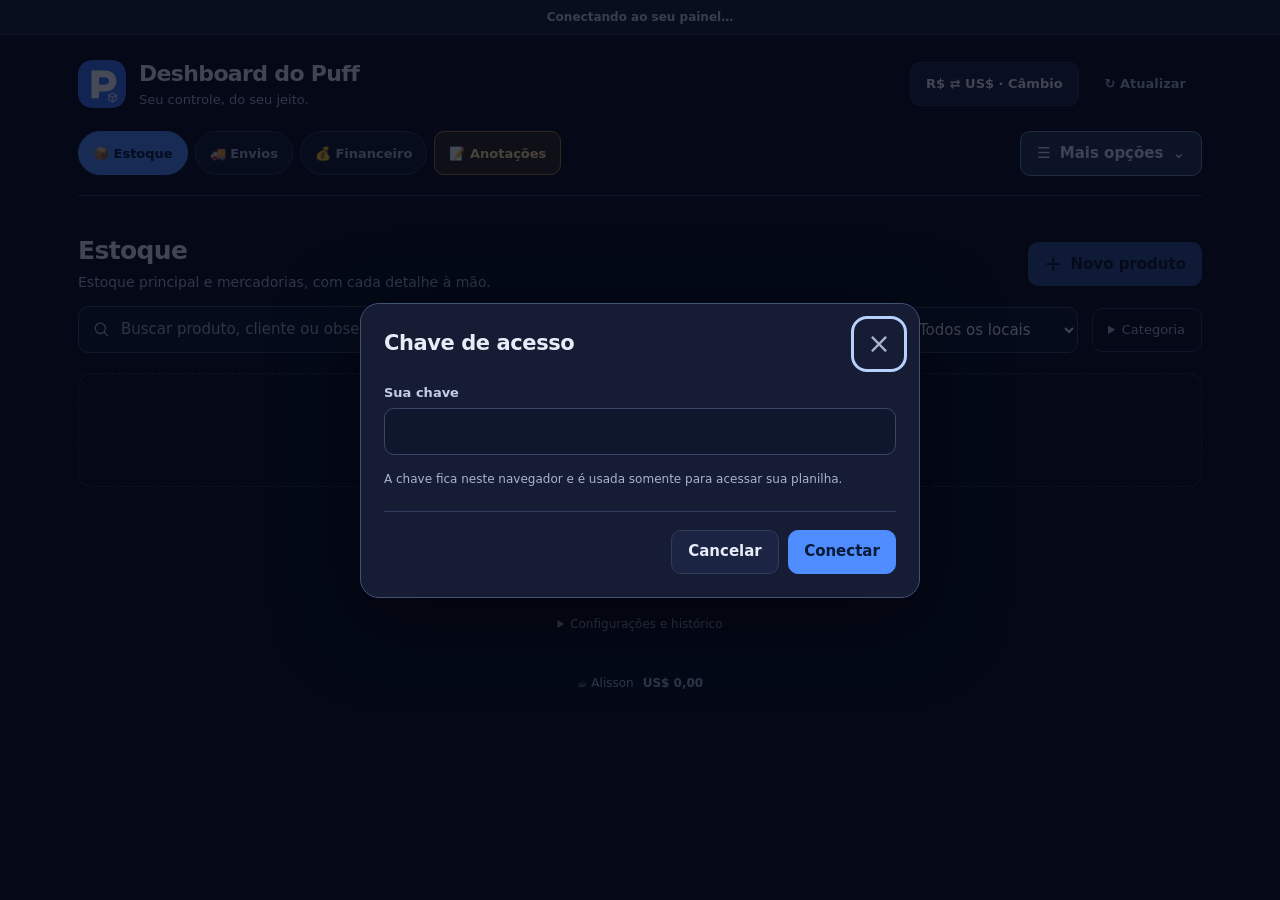
==== index.html @ aef0562f "Organiza anotações em caderno mensal com modelo de envio Abre o caderno do mês com notas editáveis e" ====
<!doctype html>
<html lang="pt-BR">
<head>
  <meta charset="utf-8">
  <meta name="viewport" content="width=device-width, initial-scale=1, viewport-fit=cover">
  <meta name="theme-color" content="#0b1020">
  <meta name="color-scheme" content="dark">
  <title>Deshboard do Puff</title>
  <link rel="icon" href="icon.svg" type="image/svg+xml">
  <link rel="stylesheet" href="styles.css">
  <link rel="manifest" href="manifest.webmanifest">
</head>
<body>
  <div class="preview-notice" id="connection-status" role="status">Conectando ao seu painel…</div>
  <a class="skip-link" href="#content">Ir para o conteúdo</a>
  <div class="app-shell">
    <header class="app-header">
      <div class="brand">
        <img class="brand-icon" src="icon.svg" width="48" height="48" alt="">
        <div class="brand-copy">
          <strong>Deshboard do Puff</strong>
          <span>Seu controle, do seu jeito.</span>
        </div>
      </div>
      <div class="header-actions">
        <button id="exchange-rate" class="secondary" type="button">R$ ⇄ US$ · Câmbio</button>
        <button id="refresh" class="ghost" type="button">↻ Atualizar</button>
        <button id="reconcile" class="secondary" type="button" hidden>Conferir operação</button>
      </div>
    </header>

    <nav class="tabs main-tabs" aria-label="Seções do painel">
      <button type="button" data-section="estoque" class="active" aria-current="page">📦 Estoque</button>
      <button type="button" data-section="envios">🚚 Envios</button>
      <button type="button" data-section="financeiro">💰 Financeiro</button>
      <button type="button" data-section="anotacoes" class="notes-shortcut">📝 Anotações</button>
      <details class="nav-more" id="more-sections"><summary><span aria-hidden="true">☰</span> Mais opções <span class="more-chevron" aria-hidden="true">⌄</span></summary><div class="more-options"><button type="button" data-view="anotacoes">📝 Anotações salvas</button><button type="button" data-view="clientes">👥 Clientes</button><button type="button" data-view="locais">📍 Locais</button><button type="button" data-view="decisao" class="decision-tab">✨ Tomada de decisão</button></div></details>
    </nav>
    <nav class="section-tabs" id="section-tabs" aria-label="Opções da seção"></nav>

    <main>
      <div class="toolbar">
        <div class="page-heading">
          <h1 id="page-title">Estoque</h1>
          <p id="page-description">Estoque principal e mercadorias, com cada detalhe à mão.</p>
        </div>
        <button id="new-entry" type="button" class="primary"><span aria-hidden="true">+</span> Novo produto</button>
      </div>

      <p class="help exchange-note" id="exchange-note"></p>
      <section id="summary" aria-label="Resumo"></section>

      <div class="filter-bar">
        <label class="month-field" for="shipment-month" hidden><span>Mês dos envios</span><input id="shipment-month" type="month"></label>
        <label class="search-field" for="search">
          <span class="sr-only">Buscar produto, cliente ou observação</span>
          <svg viewBox="0 0 24 24" aria-hidden="true"><circle cx="10.5" cy="10.5" r="6.5"/><path d="m15.5 15.5 4 4"/></svg>
          <input id="search" type="search" placeholder="Buscar produto, cliente ou observação" autocomplete="off">
        </label>
        <label class="location-field" for="location-filter">
          <span>Local</span>
          <select id="location-filter">
            <option value="">Todos os locais</option>
            <option value="Loja">Loja</option>
            <option value="Depósito SP">Depósito SP</option>
          </select>
        </label>
        <details class="filter-options" id="filter-options"><summary id="filter-options-title">Categoria</summary><div class="filter-controls">
        <label class="category-field" for="category-filter"><span>Categoria</span><select id="category-filter"><option value="">Todas</option><option value="peptideos">Peptídeos</option><option value="ar-condicionados">Ar-condicionados</option><option value="mercadorias">Mercadorias</option></select></label>
        <button type="button" class="ghost" data-action="clear-filters">Limpar filtros</button>
        </div></details>
      </div>
      <div id="active-filters" class="active-filters" role="status" hidden></div>

      <div id="content" tabindex="-1"></div>
    </main>
    <footer class="app-footer"><details class="footer-settings"><summary>Configurações e histórico</summary><div class="footer-tools"><button type="button" class="ghost" data-view="arquivados">Arquivados</button><button id="export-backup" class="ghost" type="button">Baixar backup</button><button id="change-key" class="ghost" type="button">Chave de acesso</button><button id="sound-toggle" class="ghost" type="button" aria-pressed="true">♪ Som ligado</button></div></details><button id="alisson-balance" class="alisson-balance ghost" type="button" aria-label="Saldo informativo do Alisson">☕ Alisson <strong>US$ 0,00</strong></button><p class="help" id="last-sync"></p></footer>
  </div>

  <dialog id="editor" aria-labelledby="dialog-title">
    <form id="editor-form">
      <header class="dialog-header">
        <h2 id="dialog-title">Nova mercadoria</h2>
        <button id="close-dialog" class="ghost icon-button" type="button" aria-label="Fechar janela">×</button>
      </header>
      <div id="dialog-fields"></div>
      <p id="form-error" role="alert"></p>
      <footer class="dialog-footer">
        <button id="cancel-dialog" class="secondary" type="button">Cancelar</button>
        <button id="save-dialog" class="primary" type="submit">Salvar</button>
      </footer>
    </form>
  </dialog>
  <div id="toast" class="toast" role="status" aria-live="polite"></div>
  <script type="module" src="app.js"></script>
</body>
</html>
---- styles.css ----
:root {
  color-scheme: dark;
  --bg: #0b1020;
  --card: #151c33;
  --card2: #1c2444;
  --line: #303c5b;
  --txt: #e8ecf7;
  --dim: #a8b4d1;
  --acc: #4f8cff;
  --acc-text: #a6c6ff;
  --ok: #65dfad;
  --warn: #ffd083;
  --bad: #ff9eab;
  --radius: 14px;
  --z-sticky: 10;
  --z-toast: 30;
}

* { box-sizing: border-box; }
html { scroll-padding-top: 80px; }
body { margin: 0; background: var(--bg); color: var(--txt); font: 15px/1.5 system-ui, -apple-system, BlinkMacSystemFont, "Segoe UI", sans-serif; -webkit-text-size-adjust: 100%; }
button, input, select, textarea { font: inherit; }
button, a, input, select, textarea { -webkit-tap-highlight-color: transparent; }
button, select { cursor: pointer; }
button, .primary, .secondary, .ghost { min-height: 44px; border: 1px solid transparent; border-radius: 10px; padding: 10px 15px; color: var(--txt); background: var(--card2); font-weight: 600; line-height: 1.35; text-decoration: none; display: inline-flex; justify-content: center; align-items: center; gap: 8px; transition: background 160ms ease-out, border-color 160ms ease-out, color 160ms ease-out; }
button:hover, .secondary:hover { background: #263356; border-color: #4c6087; }
button:active { transform: translateY(1px); }
button:disabled { opacity: .5; cursor: not-allowed; transform: none; }
button:disabled:hover { background: var(--card2); border-color: transparent; }
button svg, a svg { width: 18px; height: 18px; fill: none; stroke: currentColor; stroke-width: 1.7; stroke-linecap: round; stroke-linejoin: round; flex: none; }
.primary { background: var(--acc); color: #091a36; border-color: var(--acc); font-weight: 750; }
.primary:hover { background: #75a5ff; border-color: #75a5ff; }
.secondary { background: var(--card2); border-color: var(--line); }
.ghost { background: transparent; color: var(--dim); }
.ghost:hover { color: var(--txt); background: var(--card); border-color: transparent; }
.danger { color: var(--bad); }
:focus-visible { outline: 3px solid #b9d0ff; outline-offset: 3px; }
[hidden] { display: none !important; }
.sr-only { position: absolute; width: 1px; height: 1px; padding: 0; overflow: hidden; clip: rect(0,0,0,0); white-space: nowrap; border: 0; }
.skip-link { position: fixed; top: -80px; left: 16px; z-index: var(--z-toast); padding: 12px 18px; background: var(--txt); color: var(--bg); border-radius: 8px; }
.skip-link:focus { top: 12px; }
.preview-notice { position: sticky; top: 0; z-index: var(--z-sticky); display: flex; align-items: center; justify-content: center; gap: 8px; padding: 8px 12px; font-size: 12px; font-weight: 550; background: #1a2239; color: #c5cfe6; border-bottom: 1px solid var(--line); text-align: center; }
.notice-dot { width: 6px; height: 6px; border-radius: 50%; background: var(--warn); flex: none; }
.app-shell { width: min(1180px, 100%); margin-inline: auto; padding: 0 28px; }
.app-header { display: flex; align-items: center; justify-content: space-between; gap: 20px; padding: 24px 0 20px; }
.brand { display: flex; align-items: center; gap: 13px; flex-shrink: 0; }
.brand-icon { display: block; width: 48px; height: 48px; flex: none; border-radius: 14px; }
.brand-copy { display: flex; flex-direction: column; }
.brand strong { font-size: 22px; font-weight: 750; letter-spacing: -.03em; line-height: 1.4; }
.brand span { font-size: 13px; color: var(--dim); }
.header-actions { display: flex; align-items: center; flex-wrap: wrap; justify-content: flex-end; gap: 10px; font-size: 13px; }
.tabs { display: flex; gap: 7px; overflow-x: auto; padding: 2px 0 19px; border-bottom: 1px solid var(--line); scrollbar-width: thin; scrollbar-color: var(--line) transparent; }
.tabs button { padding: 9px 14px; background: var(--card); border: 1px solid var(--line); color: var(--dim); white-space: nowrap; border-radius: 999px; font-size: 13px; font-weight: 550; }
.tabs button:hover { background: var(--card2); color: var(--txt); }
.tabs .new-module { color: var(--acc-text); border-color: #426398; }
.tabs .active, .tabs .on, .tabs [aria-current="page"] { background: var(--acc); border-color: var(--acc); color: #091a36; font-weight: 750; }
.new-label { font-size: 10px; padding: 2px 6px; line-height: 1.4; font-weight: 700; color: #c9dcff; background: #284670; border-radius: 5px; }
.active .new-label, .on .new-label, [aria-current="page"] .new-label { background: #234573; color: #e5edff; }
main { padding-top: 27px; }
.toolbar { display: flex; justify-content: space-between; align-items: center; gap: 18px; margin-bottom: 22px; }
.page-heading { min-width: 0; }
h1, h2, h3 { color: var(--txt); text-wrap: balance; }
h1 { margin: 0; font-size: 25px; line-height: 1.3; letter-spacing: -.025em; font-weight: 720; }
.page-heading p { margin: 5px 0 0; max-width: 65ch; color: var(--dim); font-size: 14px; }
#new-entry { flex-shrink: 0; }
#new-entry > span { font-size: 22px; line-height: .8; font-weight: 400; }
#summary { margin-bottom: 23px; }
.summary-strip { display: flex; flex-wrap: wrap; gap: 20px 35px; padding: 17px 20px; border: 1px solid var(--line); border-radius: var(--radius); background: #11192e; }
.stat { flex: 1; min-width: 130px; }
.stat small, .stat span, .stat label { display: block; font-size: 12px; color: var(--dim); }
.stat strong, .stat b { display: block; font-size: 22px; line-height: 1.35; letter-spacing: -.02em; font-weight: 680; margin-top: 3px; font-variant-numeric: tabular-nums; }
.stat.good strong, .stat.good b { color: var(--ok); }
.stat.low strong, .stat.low b, .stat.warning strong { color: var(--warn); }
.filter-bar { display: flex; align-items: center; gap: 14px; margin-bottom: 20px; }
.search-field { position: relative; display: block; flex: 1; min-width: 0; }
.search-field svg { position: absolute; top: 14px; left: 14px; width: 19px; height: 19px; fill: none; stroke: var(--dim); stroke-width: 1.7; stroke-linecap: round; pointer-events: none; }
input, select, textarea { min-height: 46px; width: 100%; padding: 11px 13px; background: #0f172c; border: 1px solid #394766; border-radius: 10px; color: var(--txt); font-size: 15px; }
input::placeholder, textarea::placeholder { color: #a1aecb; opacity: 1; }
input:hover, select:hover, textarea:hover { border-color: #536889; }
input:focus, select:focus, textarea:focus { border-color: var(--acc); }
input[type="file"] { padding: 8px; }
input[type="file"]::file-selector-button { background: var(--card2); color: var(--txt); border: 1px solid var(--line); border-radius: 6px; padding: 5px 9px; margin-right: 9px; cursor: pointer; }
input[type="checkbox"] { width: 20px; min-height: 20px; accent-color: var(--acc); }
textarea { resize: vertical; min-height: 94px; }
.search-field input { padding-left: 42px; }
.location-field, .stock-field { display: flex; align-items: center; gap: 9px; color: var(--dim); font-size: 13px; }
.location-field select { width: 177px; }
.stock-field select { width: 149px; }
#content { min-height: 200px; }
#content:focus { outline: none; }
.product-grid { display: grid; grid-template-columns: repeat(auto-fill, minmax(min(100%, 310px), 1fr)); gap: 15px; }
.product-card { background: var(--card); border: 1px solid var(--line); border-radius: var(--radius); padding: 19px; display: flex; flex-direction: column; min-width: 0; }
.product-card.stock-principal { background: #131f37; border-color: #35517d; }
.product-card.stock-mercadorias { background: #241e36; border-color: #665080; }
.stock-badge { display: inline-flex; align-items: center; width: fit-content; padding: 4px 8px; border-radius: 6px; font-size: 11px; font-weight: 650; line-height: 1.4; }
.stock-principal .stock-badge, .stock-badge.principal { background: #253c60; color: #bad5ff; }
.stock-mercadorias .stock-badge, .stock-badge.mercadorias { background: #463253; color: #e4c4ff; }
.client-location { display: flex; flex-wrap: wrap; gap: 7px; margin-top: 15px; }
.context-chip { display: inline-flex; align-items: baseline; flex-wrap: wrap; gap: 3px 7px; padding: 7px 10px; border: 1px solid #40516e; border-radius: 8px; background: #11192b; min-width: 0; }
.context-label { color: #b4c1dc; font-size: 11px; }
.context-chip strong { color: var(--txt); font-size: 13px; font-weight: 650; overflow-wrap: anywhere; }
.stock-mercadorias .context-chip { background: #1a1629; border-color: #5a456e; }
.product-top { display: flex; align-items: flex-start; gap: 14px; }
.product-top > :nth-child(2) { min-width: 0; flex: 1; }
.product-top > button { flex: none; padding: 4px 6px; font-size: 12px; }
.product-top > .edit-product { flex: 0 0 44px; width: 44px; height: 44px; min-height: 44px; padding: 11px; color: #c6d7f5; border: 1px solid #425678; background: #1b2b46; border-radius: 10px; }
.product-top > .edit-product:hover { background: #2b4368; border-color: #7ea4da; }
.stock-mercadorias .product-top > .edit-product { background: #342740; border-color: #705989; color: #eedbff; }
.stock-mercadorias .product-top > .edit-product:hover { background: #4a355b; border-color: #a789c3; }
.edit-product svg { width: 19px; height: 19px; }
.product-image { display: flex; align-items: center; justify-content: center; width: 66px; height: 66px; border-radius: 11px; object-fit: cover; background: #253251; color: #b8cbed; flex: none; overflow: hidden; font-size: 20px; font-weight: 700; }
.product-image img { width: 100%; height: 100%; object-fit: cover; }
.product-image svg { width: 29px; height: 29px; fill: none; stroke: currentColor; stroke-width: 1.6; }
.product-title { font-size: 17px; font-weight: 670; line-height: 1.35; margin: 0 0 4px; overflow-wrap: anywhere; }
.meta { font-size: 12px; color: var(--dim); line-height: 1.5; overflow-wrap: anywhere; }
.badge { display: inline-flex; align-items: center; width: fit-content; gap: 4px; font-size: 11px; line-height: 1.4; font-weight: 650; padding: 4px 8px; border-radius: 6px; color: var(--acc-text); background: #213452; }
.badge.low, .badge.warning { background: #3b3021; color: var(--warn); }
.badge.good { background: #193c35; color: var(--ok); }
.badge.danger { background: #432736; color: var(--bad); }
.product-top .badge { margin-top: 7px; }
.stock-number { font-size: 29px; letter-spacing: -.035em; line-height: 1.15; font-variant-numeric: tabular-nums; font-weight: 700; }
.stock-number small, .stock-number span { font-size: 13px; font-weight: 400; color: var(--dim); letter-spacing: 0; }
.card-values { display: flex; align-items: flex-end; justify-content: space-between; gap: 16px; padding: 21px 0 15px; }
.card-values > * { min-width: 0; }
.card-values small, .card-values label { display: block; color: var(--dim); font-size: 12px; margin-bottom: 3px; }
.card-values b, .card-values strong { font-variant-numeric: tabular-nums; }
.card-values .meta, .card-values strong { display: block; }
.success, .stat.success strong { color: var(--ok); }
.debt-person { display: flex; align-items: center; gap: 13px; }
.debt-person p { margin: 0; }
.avatar { display: grid; place-items: center; flex: none; width: 42px; height: 42px; background: var(--card2); border: 1px solid var(--line); border-radius: 50%; color: var(--acc-text); font-weight: 700; }
.debt-amount { margin-top: 15px; }
.paid-label { color: var(--ok); align-self: center; margin-right: auto; }
.dialog-summary { color: var(--dim); line-height: 1.8; }
.dialog-summary strong { color: var(--txt); }
.check-field { display: flex !important; gap: 10px; align-items: center; }
.check-field input { flex: none; }
.movement-total { font-weight: 700; color: var(--ok); }
.legacy-note > .badge { margin-bottom: 18px; }
.card-values > :last-child { text-align: right; }
.notes { font-size: 13px; color: #bcc7df; margin: 0 0 14px; line-height: 1.6; overflow-wrap: anywhere; }
.product-card .notes { border-top: 1px solid var(--line); padding-top: 12px; }
.card-actions { display: flex; gap: 8px; flex-wrap: wrap; margin-top: auto; padding-top: 8px; }
.card-actions button { flex: 1; min-width: 75px; font-size: 12px; padding: 10px 9px; }
.card-actions .ghost { flex: 0 0 auto; color: #bac9e7; }
.chips { display: flex; flex-wrap: wrap; gap: 7px; margin: 12px 0; }
.chip { font-size: 12px; padding: 5px 9px; color: var(--dim); background: #11192e; border: 1px solid var(--line); border-radius: 7px; }
.debt-list { display: flex; flex-direction: column; gap: 14px; }
.debt-card { background: var(--card); border: 1px solid var(--line); border-radius: var(--radius); padding: 21px 23px; }
.debt-open { background: #241a2b; border-color: #8a4658; border-left: 4px solid var(--bad); }
.debt-open .debt-person h2, .debt-open .debt-amount strong { color: var(--bad); }
.debt-open .avatar { color: var(--bad); background: #432736; border-color: #8a4658; }
.debt-settled .debt-amount strong { color: var(--ok); }
.payment-preview { padding: 14px 16px; border: 1px solid var(--line); border-radius: 12px; background: var(--card2); color: var(--bad); line-height: 1.5; font-variant-numeric: tabular-nums; }
.payment-preview.success { color: var(--ok); }
.debt-top { display: flex; align-items: flex-start; justify-content: space-between; gap: 20px; }
.debt-top h2, .debt-top h3 { margin: 0 0 4px; font-size: 17px; font-weight: 670; }
.debt-top > :first-child { min-width: 0; }
.debt-amount { text-align: right; font-size: 23px; font-weight: 700; letter-spacing: -.02em; font-variant-numeric: tabular-nums; white-space: nowrap; }
.debt-amount small, .debt-amount span { display: block; color: var(--dim); font-size: 12px; font-weight: 400; letter-spacing: 0; }
.debt-progress { height: 5px; border-radius: 6px; background: #2b3550; margin: 16px 0 10px; overflow: hidden; }
.debt-progress > * { display: block; height: 100%; background: var(--ok); border-radius: inherit; }
.debt-card .card-actions { justify-content: flex-end; margin-top: 11px; }
.debt-card .card-actions button { flex: 0 1 auto; padding-inline: 15px; }
.payments { margin-top: 20px; }
.payments h3, .timeline h3 { font-size: 14px; margin: 0 0 12px; font-weight: 650; }
.payment-row { display: flex; justify-content: space-between; align-items: center; gap: 12px; padding: 11px 0; border-top: 1px solid var(--line); font-size: 13px; }
.payment-row strong { color: var(--ok); font-variant-numeric: tabular-nums; }
.timeline { display: flex; flex-direction: column; }
.movement { display: flex; align-items: flex-start; gap: 13px; padding: 17px 0; border-bottom: 1px solid var(--line); }
.movement:last-child { border-bottom: 0; }
.movement-icon { width: 34px; min-height: 34px; display: flex; align-items: center; justify-content: center; flex: none; background: var(--card2); color: var(--acc-text); font-size: 19px; border-radius: 8px; }
.movement-main { flex: 1; min-width: 0; font-size: 14px; overflow-wrap: anywhere; }
.movement-main strong { display: block; font-weight: 600; }
.movement-side { font-size: 12px; color: var(--dim); text-align: right; flex-shrink: 0; }
.movement-side strong { display: block; color: var(--txt); font-size: 14px; font-variant-numeric: tabular-nums; }
.empty { padding: 45px 24px; border: 1px dashed var(--line); border-radius: var(--radius); text-align: center; color: var(--dim); }
.empty h2, .empty h3 { font-size: 18px; margin-top: 0; }
.empty p { max-width: 55ch; margin: 8px auto 16px; }
.help { margin: 6px 0 0; font-size: 12px; color: var(--dim); line-height: 1.5; }
.app-footer { padding: 30px 0 24px; color: var(--dim); font-size: 11px; text-align: center; }
dialog { background: var(--card); color: var(--txt); border: 1px solid #435374; border-radius: 19px; padding: 0; width: min(560px, calc(100% - 32px)); max-height: calc(100dvh - 48px); box-shadow: 0 20px 80px #0008; }
dialog::backdrop { background: #030815ba; }
#editor-form { padding: 23px; }
.dialog-header { display: flex; justify-content: space-between; align-items: center; gap: 15px; margin: -5px -5px 17px 0; }
.dialog-header h2 { margin: 0; font-size: 21px; font-weight: 700; letter-spacing: -.02em; }
.icon-button { width: 44px; height: 44px; padding: 0; font-size: 28px; font-weight: 400; flex: none; }
.form-grid { display: grid; grid-template-columns: 1fr 1fr; gap: 15px; }
.field { display: flex; flex-direction: column; gap: 6px; margin: 0 0 15px; min-width: 0; }
.form-grid .field { margin-bottom: 0; }
.form-grid + .field, .field + .form-grid { margin-top: 15px; }
.field > label, label.field, .field > span:first-child { font-size: 13px; color: #c1cde6; font-weight: 550; }
.field.full, .form-grid .full { grid-column: 1 / -1; }
.field .help { font-weight: 400; }
#dialog-fields > label:not(.field) { display: block; margin-top: 13px; margin-bottom: 5px; color: #c1cde6; font-size: 13px; }
#dialog-fields h3 { margin-top: 23px; font-size: 15px; }
#dialog-fields p { max-width: 65ch; }
#dialog-fields .product-image { width: 88px; height: 88px; }
#dialog-fields .card-values { padding-top: 12px; }
#form-error { margin: 13px 0 0; color: var(--bad); font-size: 13px; }
#form-error:empty { display: none; }
.dialog-footer { display: flex; justify-content: flex-end; gap: 9px; margin-top: 23px; padding-top: 18px; border-top: 1px solid var(--line); }
.dialog-footer button { min-width: 108px; }
.toast { position: fixed; left: 50%; bottom: max(24px, env(safe-area-inset-bottom)); z-index: var(--z-toast); transform: translate(-50%, 12px); border: 1px solid #58749b; border-radius: 12px; background: #203250; color: var(--txt); padding: 13px 19px; max-width: min(540px, calc(100% - 32px)); width: max-content; box-shadow: 0 8px 28px #0006; font-size: 14px; opacity: 0; pointer-events: none; transition: opacity 180ms ease-out, transform 180ms ease-out; }
.toast.show, .toast.on, .toast.visible { opacity: 1; transform: translate(-50%, 0); }

@media (max-width: 800px) {
  .app-shell { padding-inline: 20px; }
  .header-actions { gap: 3px; }
  .header-actions .ghost { padding-inline: 8px; }
  .header-actions button { font-size: 12px; padding-inline: 10px; }
  .tabs { margin-inline: -20px; padding-inline: 20px; }
  .summary-strip { gap: 15px 20px; }
  .stat { min-width: 105px; }
  .filter-bar { flex-wrap: wrap; }
  .search-field { flex-basis: 100%; }
}
@media (max-width: 540px) {
  .preview-notice { font-size: 10px; padding-block: 7px; gap: 6px; }
  .app-shell { padding-inline: 16px; }
  .app-header { align-items: flex-start; flex-wrap: wrap; row-gap: 14px; padding-top: 19px; padding-bottom: 15px; }
  .brand { gap: 11px; }
  .brand-icon { width: 44px; height: 44px; border-radius: 12px; }
  .brand strong { font-size: 20px; }
  .brand span { font-size: 12px; }
  .header-actions { width: 100%; justify-content: space-between; gap: 10px; }
  .header-actions .ghost { padding-left: 0; font-size: 12px; }
  .header-actions button { font-size: 11px; min-height: 42px; padding-inline: 10px; gap: 6px; }
  .header-actions button svg { width: 16px; height: 16px; }
  .tabs { display: grid; grid-template-columns: repeat(4, minmax(0, 1fr)); margin-inline: 0; padding: 0 0 15px; gap: 6px; overflow: visible; }
  .tabs button { font-size: 12px; padding: 9px 3px; min-height: 44px; border-radius: 10px; min-width: 0; }
  .tabs .new-module { flex-direction: column; gap: 3px; }
  .new-label { font-size: 9px; padding: 1px 5px; }
  main { padding-top: 23px; }
  .toolbar { align-items: flex-start; flex-wrap: wrap; gap: 14px; margin-bottom: 18px; }
  h1 { font-size: 23px; }
  .page-heading p { font-size: 13px; }
  #new-entry { font-size: 13px; min-height: 44px; padding-inline: 13px; }
  #summary { margin-bottom: 17px; }
  .summary-strip { padding: 14px 15px; gap: 17px 20px; }
  .stat { flex-basis: calc(50% - 20px); min-width: 100px; }
  .stat strong, .stat b { font-size: 20px; }
  .stat small, .stat span, .stat label { font-size: 11px; }
  .filter-bar { flex-wrap: wrap; gap: 10px; margin-bottom: 16px; }
  .search-field { flex-basis: 100%; }
  input, select, textarea { font-size: 16px; }
  .search-field input { font-size: 13px; }
  .location-field, .stock-field { flex: 1; min-width: 0; flex-direction: column; align-items: stretch; gap: 5px; font-size: 11px; }
  .location-field select, .stock-field select { min-height: 44px; font-size: 13px; width: 100%; }
  .product-grid { gap: 12px; }
  .product-card { padding: 17px; }
  .product-image { width: 63px; height: 63px; }
  .product-title { font-size: 16px; }
  .client-location { gap: 6px; }
  .context-chip { padding: 6px 8px; }
  .card-values { padding-top: 18px; }
  .stock-number { font-size: 27px; }
  .debt-card { padding: 18px 16px; }
  .debt-top { gap: 12px; }
  .debt-top h2, .debt-top h3 { font-size: 16px; }
  .debt-amount { font-size: 19px; }
  .debt-card .card-actions button { flex: 1; padding-inline: 10px; }
  .movement { gap: 10px; }
  .movement-side { font-size: 10px; max-width: 87px; }
  .movement-side strong { font-size: 12px; }
  dialog { width: calc(100% - 20px); max-height: calc(100dvh - 24px); border-radius: 16px; }
  #editor-form { padding: 19px 17px; }
  .dialog-header h2 { font-size: 20px; }
  .form-grid { gap: 13px; }
  .dialog-footer button { flex: 1; min-width: 0; }
  .app-footer { font-size: 10px; padding-top: 25px; padding-bottom: calc(20px + env(safe-area-inset-bottom)); }
}
@media (max-width: 359px) {
  .tabs { grid-template-columns: repeat(2, minmax(0, 1fr)); }
  .tabs .new-module { flex-direction: row; gap: 5px; }
}
@media (prefers-reduced-motion: reduce) {
  *, *::before, *::after { scroll-behavior: auto !important; transition: none !important; }
  button:active { transform: none; }
}

.tabs .decision-tab { color: #f2d596; background: #2b261c; border-color: #867047; font-weight: 700; }
.tabs .decision-tab:hover { color: #ffebbb; background: #3c3220; border-color: #c5a361; }
.tabs .decision-tab.active, .tabs .decision-tab[aria-current="page"] { color: #201a10; background: #e7c37c; border-color: #e7c37c; }
.decision-board { --decision-gold: #e7c37c; --decision-line: #4d4430; }
.decision-intro { display: flex; align-items: center; justify-content: space-between; flex-wrap: wrap; gap: 18px; padding: 24px 25px; background: #201f23; border: 1px solid #66573b; border-radius: 14px; margin-bottom: 21px; }
.decision-tag { display: inline-block; color: var(--decision-gold); font-size: 12px; font-weight: 650; margin-bottom: 7px; }
.decision-intro h2 { margin: 0; font-size: 24px; font-weight: 700; letter-spacing: -.025em; }
.decision-intro p { color: #c6c3bd; font-size: 13px; margin: 7px 0 0; max-width: 68ch; }
.decision-date { color: #d9caa9; border: 1px solid #66573b; border-radius: 7px; padding: 7px 10px; font-size: 12px; white-space: nowrap; }
.decision-metrics { display: grid; grid-template-columns: repeat(4, minmax(0, 1fr)); gap: 20px; padding: 19px 0 24px; border-bottom: 1px solid var(--line); }
.decision-stat { min-width: 0; }
.decision-stat > span { display: block; font-size: 12px; font-weight: 550; color: #b9c3da; }
.decision-stat > strong { display: block; margin: 6px 0 5px; color: #f2dfb8; font-size: 24px; letter-spacing: -.025em; line-height: 1.35; font-variant-numeric: tabular-nums; overflow-wrap: anywhere; }
.decision-stat > small { display: block; font-size: 11px; color: #a8b4d1; line-height: 1.6; }
.decision-section { margin-top: 30px; }
.decision-heading { display: flex; align-items: center; justify-content: space-between; flex-wrap: wrap; gap: 12px; margin-bottom: 15px; }
.decision-heading h2 { font-size: 18px; margin: 0 0 4px; font-weight: 670; }
.decision-heading p { color: #a8b4d1; font-size: 12px; margin: 0; }
.decision-period { font-size: 12px; font-weight: 600; color: #e2c68f; white-space: nowrap; }
.decision-table-wrap { overflow-x: auto; border: 1px solid var(--line); border-radius: 12px; background: #111a2e; }
.decision-table { width: 100%; border-collapse: collapse; text-align: left; font-size: 13px; }
.decision-table th { color: #b6c3de; background: #192239; font-size: 11px; font-weight: 600; line-height: 1.5; padding: 12px 17px; white-space: nowrap; }
.decision-table td { padding: 15px 17px; border-top: 1px solid #29344d; vertical-align: middle; font-variant-numeric: tabular-nums; }
.decision-table td:not(:first-child) { white-space: nowrap; }
.decision-table th:first-child, .decision-table td:first-child { width: 42%; min-width: 200px; }
.decision-table td strong { display: inline; font-weight: 600; overflow-wrap: anywhere; }
.decision-table td > span:not(.decision-rank) { display: inline-block; vertical-align: middle; }
.decision-table td small { display: block; color: #a8b4d1; font-size: 10px; margin-top: 4px; }
.decision-rank { display: inline-grid; place-items: center; width: 25px; height: 25px; margin-right: 11px; border-radius: 6px; background: #2e2a21; color: #e7c37c; font-size: 12px; font-weight: 650; vertical-align: middle; }
.decision-empty { padding: 24px; border: 1px dashed #4b5369; border-radius: 12px; background: #11182a; font-size: 13px; line-height: 1.7; color: #bcc7de; }
.decision-method { color: #aebbd5; font-size: 11px; line-height: 1.7; margin: 12px 0 0; max-width: 110ch; }
.decision-insights { display: grid; grid-template-columns: repeat(2, minmax(0, 1fr)); list-style: none; margin: 0; padding: 0; gap: 0 25px; border-top: 1px solid var(--line); }
.decision-insight { padding: 18px 0; border-bottom: 1px solid var(--line); }
.decision-insight h3 { margin: 0 0 6px; font-size: 14px; color: #ebd5aa; font-weight: 650; }
.decision-insight p { margin: 0; font-size: 12px; line-height: 1.8; color: #bac5dd; max-width: 67ch; }
.decision-cash { padding: 22px; margin-top: 28px; border: 1px solid var(--line); border-radius: 12px; background: #121b2d; }
.decision-cash h3 { margin: 0 0 6px; font-size: 15px; font-weight: 650; }
.decision-cash > div p { margin: 0; font-size: 12px; color: #b4bfd7; }
.decision-cash dl { display: grid; grid-template-columns: repeat(3, minmax(0, 1fr)); gap: 20px; margin: 20px 0 0; }
.decision-cash dt { font-size: 11px; color: #b4bfd7; }
.decision-cash dd { font-size: 19px; font-weight: 650; font-variant-numeric: tabular-nums; margin: 6px 0 0; }
.decision-quality { padding: 18px 21px; border: 1px solid #6b5838; border-radius: 12px; background: #28241d; margin-top: 20px; }
.decision-quality h3 { color: #f0d49e; margin: 0 0 8px; font-size: 14px; }
.decision-quality ul { padding-left: 18px; margin: 0; font-size: 12px; color: #dfd5c3; line-height: 1.9; }
.decision-methods { margin-top: 24px; color: #b7c3dd; font-size: 12px; line-height: 1.8; border-top: 1px solid var(--line); }
.decision-methods summary { padding: 15px 0; cursor: pointer; min-height: 44px; color: #d3dcee; font-weight: 550; }
.decision-methods p { max-width: 100ch; margin: 0 0 13px; }
@media (max-width: 800px) {
  .decision-metrics { grid-template-columns: repeat(2, minmax(0, 1fr)); gap: 24px; }
  .decision-stat > strong { font-size: 22px; }
  .decision-cash dl { grid-template-columns: repeat(2, minmax(0, 1fr)); }
}
@media (max-width: 540px) {
  .tabs .decision-tab { grid-column: 1 / -1; min-height: 44px; }
  .decision-intro { padding: 18px; gap: 15px; margin-bottom: 12px; }
  .decision-intro h2 { font-size: 21px; }
  .decision-intro p { font-size: 12px; }
  .decision-date { font-size: 10px; padding: 6px 8px; }
  .decision-metrics { gap: 21px 16px; padding: 16px 0 21px; }
  .decision-stat > span { font-size: 11px; }
  .decision-stat > strong { font-size: 20px; }
  .decision-stat > small { font-size: 10px; }
  .decision-section { margin-top: 25px; }
  .decision-heading h2 { font-size: 17px; }
  .decision-table th, .decision-table td { padding: 12px; }
  .decision-table th:first-child, .decision-table td:first-child { min-width: 185px; }
  .decision-insights { grid-template-columns: 1fr; }
  .decision-cash { padding: 18px; }
  .decision-cash dl { grid-template-columns: 1fr; gap: 16px; }
}

/* Confirmação de gravação e saldo. */
.transaction-feedback { position: fixed; z-index: 1500; top: calc(82px + env(safe-area-inset-top)); right: 24px; max-width: min(420px, calc(100vw - 32px)); display: flex; align-items: center; gap: 11px; padding: 15px 18px; border: 1px solid #418c78; border-radius: 13px; background: #153a30; color: #e4fff4; box-shadow: 0 12px 36px #0005; pointer-events: none; opacity: 0; transform: translateY(-8px); transition: opacity 160ms ease, transform 160ms ease; }
.transaction-feedback.feedback-visible { opacity: 1; transform: translateY(0); }
.feedback-check { display: grid; place-items: center; flex: none; width: 26px; height: 26px; border-radius: 50%; background: #a6efd2; color: #13362b; font-weight: 800; }
.feedback-message { font-size: 14px; line-height: 1.45; font-weight: 650; }
.feedback-units { flex: none; color: #a6efd2; font-size: 12px; font-variant-numeric: tabular-nums; }
.feedback-units:empty { display: none; }
.feedback-balance-up { display: inline-block; animation: feedback-balance-pulse 650ms ease; }
@keyframes feedback-balance-pulse { 0%, 100% { transform: scale(1); } 45% { color: #a6efd2; transform: scale(1.09); } }
@media (max-width: 600px) { .transaction-feedback { top: calc(72px + env(safe-area-inset-top)); right: 16px; } }
@media (prefers-reduced-motion: reduce) { .transaction-feedback { transition: none; transform: none; } .feedback-balance-up { animation: none; } }
/* Shared production controls */
.filter-bar { flex-wrap: wrap; }
.search-field { flex-basis: 260px; }
.category-field { display:flex;align-items:center;gap:9px;font-size:13px;color:var(--dim); }
.category-field select { width:175px; }
.section-title { font-size:18px; margin:28px 0 15px; }
.module-note { margin-top:24px; padding:20px 0; border-top:1px solid var(--line); color:var(--dim); }
.footer-tools { display:flex;flex-wrap:wrap;align-items:center;justify-content:center;gap:12px; }
.footer-tools a { color:var(--dim);font-size:12px;min-height:44px;display:inline-flex;align-items:center; }
.alisson-balance { margin:14px 0 4px;font-size:12px;font-weight:400;gap:9px;color:var(--dim); }
.alisson-balance strong { font-variant-numeric:tabular-nums; }
.product-image.placeholder svg { fill:none;stroke:currentColor;stroke-width:1.3;width:36px;height:36px; }
@media(max-width:540px){.tabs .decision-tab{grid-column:1/-1}.category-field{width:100%}.category-field select{width:auto;flex:1}.header-actions{justify-content:flex-start}.brand strong{font-size:21px}}

.decision-disclosure > summary { display: flex; align-items: center; justify-content: space-between; gap: 16px; min-height: 48px; padding: 12px 16px; border: 1px solid #776039; border-radius: 10px; background: #2a251c; color: #f1d49a; cursor: pointer; font-size: 14px; font-weight: 650; list-style: none; }
.decision-disclosure > summary::-webkit-details-marker { display: none; }
.decision-disclosure > summary:hover { background: #383021; border-color: #bd985b; }
.decision-disclosure[open] > summary { margin-bottom: 16px; }
.decision-disclosure-hint { display: inline-flex; align-items: center; gap: 7px; color: #d8c5a1; font-size: 12px; font-weight: 500; }
.decision-disclosure-hint svg { width: 20px; height: 20px; fill: none; stroke: currentColor; stroke-width: 1.7; stroke-linecap: round; stroke-linejoin: round; }
.decision-disclosure[open] > summary svg { transform: rotate(180deg); }
.decision-disclosure:not([open]) .decision-open-hint, .decision-disclosure[open] .decision-closed-hint { display: none; }
.tabs { flex-wrap: wrap; } .transaction-feedback { z-index: var(--z-toast); }

/* Navegação curta; detalhes secundários só aparecem quando solicitados. */
.main-tabs { overflow: visible; align-items: flex-start; }
.nav-more { margin-left: auto; }
.nav-more > summary { min-height: 44px; padding: 10px 16px; border-radius: 10px; color: var(--dim); cursor: pointer; }
.nav-more[open] { flex-basis: 100%; margin-left: 0; }
.more-options { display: flex; flex-wrap: wrap; gap: 8px; padding: 6px 0; }
.section-tabs { display: flex; flex-wrap: wrap; gap: 8px; padding-top: 12px; }
.section-tabs button { background: var(--card2); color: var(--txt); border-color: #61789d; font-size: 15px; font-weight: 700; padding: 11px 18px; }
.section-tabs .active { background: #c3d8fb; color: #101a2c; border-color: #c3d8fb; }
.section-tabs.stock-tabs button { color: #d7e5ff; border-color: #405475; background: #162139; }
.section-tabs.stock-tabs button[data-stock="mercadorias"] { color: #ead7ff; border-color: #705989; background: #2b213c; }
.section-tabs.stock-tabs button[data-location="Depósito SP"] { color: #bfeee6; border-color: #39786f; background: #162e2e; }
.section-tabs.stock-tabs button.active { color: #101a2c; background: #c3d8fb; border-color: #c3d8fb; }
.section-tabs.stock-tabs button[data-stock="mercadorias"].active { background: #ddc0f5; border-color: #ddc0f5; }
.section-tabs.stock-tabs button[data-location="Depósito SP"].active { background: #afe0d5; border-color: #afe0d5; }
.active-filters { display: flex; flex-wrap: wrap; align-items: center; gap: 6px; margin: -8px 0 18px; }
.active-filters .chip { overflow-wrap: anywhere; }
.active-filters .ghost { min-height: 36px; font-size: 12px; }
.stock-empty { margin-top: 18px; }
.stock-empty p { max-width: 580px; margin: 12px auto; }
.stock-empty .card-actions { justify-content: center; }
.card-details { border-top: 1px solid var(--line); margin-top: 14px; }
.card-details > summary { padding: 12px 0; min-height: 44px; cursor: pointer; color: var(--dim); font-size: 12px; }
.card-details .card-values { margin-top: 4px; }
.card-details .card-actions { margin-bottom: 2px; }
.card-details .notes:empty { display: none; }
.money-stack { display: inline-flex; flex-direction: column; gap: 2px; font-variant-numeric: tabular-nums; max-width: 100%; white-space: normal; overflow-wrap: anywhere; }
.money-stack small { font-size: 11px; font-weight: 400; color: var(--dim); line-height: 1.5; letter-spacing: 0; }
.money-unconfirmed { color: var(--warn); font-size: 13px; font-weight: 500; }
.stat strong .money-stack > span { font-size: 16px; }
.debt-amount strong .money-stack, .debt-amount strong .money-stack > span { font: inherit; color: inherit; }
.debt-amount strong .money-stack small { color: var(--dim); font-size: 12px; font-weight: 400; }
.exchange-note { margin: -10px 0 18px; font-size: 12px; }
.currency-fields { margin: 12px 0 18px; }
.currency-rates { margin: 8px 0; border-block: 1px solid var(--line); }
.currency-rates summary { cursor: pointer; padding: 12px 0; min-height: 44px; font-weight: 600; }
.currency-rates summary span { font-size: 12px; color: var(--dim); font-weight: 400; }
.currency-rates .help { font-size: 12px; }
.currency-rates > button { margin-bottom: 12px; }
.decision-currency { display: flex; flex-wrap: wrap; align-items: center; gap: 10px; font-size: 13px; margin-bottom: 15px; }
.decision-currency select { width: auto; }
.month-field { display: flex; align-items: center; gap: 10px; color: var(--dim); font-size: 13px; }
.month-field input { width: 180px; }
.shipment-card { padding-block: 6px; }
.shipment-summary { cursor: pointer; min-height: 75px; list-style: none; gap: 15px; }
.shipment-summary::-webkit-details-marker { display: none; }
.shipment-route { display: block; margin-top: 3px; font-size: 12px; }
.shipment-summary-end { display: flex; align-items: center; gap: 14px; }
.shipment-chevron { color: var(--dim); font-size: 21px; }
.shipment-card[open] .shipment-chevron { transform: rotate(180deg); }
.shipment-item-list { padding: 0; list-style: none; margin: 0; }
.shipment-details { padding-bottom: 12px; }
.shipment-line { display: grid; grid-template-columns: minmax(0,1fr) 105px 44px; gap: 9px; align-items: end; }
.shipment-line .field { min-width: 0; margin: 0 0 12px; }
.shipment-line input { min-width: 0; }
.shipment-line .shipment-remove { margin-bottom: 12px; padding-inline: 8px; }
.shipment-lines { margin-bottom: 6px; }
.shipment-toolbar { margin-top: 24px; }
.shipment-toolbar h2 { font-size: 18px; margin: 0; }
.shipment-help { margin-top: 22px; font-size: 12px; }
.footer-settings > summary { color: var(--dim); font-size: 12px; min-height: 44px; padding: 12px; cursor: pointer; }
.footer-settings .footer-tools { padding: 6px 0; }
.filter-options { min-width: 110px; }
.filter-options > summary { min-height: 44px; cursor: pointer; padding: 11px 15px; color: var(--dim); border: 1px solid var(--line); border-radius: 10px; font-size: 13px; }
.filter-options[open] { flex-basis: 100%; }
.filter-controls { display: flex; flex-wrap: wrap; align-items: center; gap: 12px; padding: 14px 0; }
.nav-more > summary { display: flex; align-items: center; gap: 9px; min-height: 44px; color: #d7e5ff; font-weight: 650; background: #233553; border: 1px solid #6b8ebd; border-radius: 10px; list-style: none; }
.nav-more > summary::-webkit-details-marker { display: none; }
.nav-more > summary:hover, .nav-more[open] > summary { background: #304b70; border-color: #9fbeeb; }
.nav-more[open] .more-chevron { transform: rotate(180deg); }
.main-tabs .notes-shortcut { color: #ffe1a1; background: #332b1f; border-color: #a38142; font-weight: 700; border-radius: 10px; }
.main-tabs .notes-shortcut:hover { color: #fff0cf; background: #4b3b21; }
.main-tabs .notes-shortcut.active { background: #f0cc82; color: #282011; border-color: #f0cc82; }
.note-text { white-space: pre-wrap; overflow-wrap: anywhere; line-height: 1.6; }
.notes-module .notes-toolbar { display: grid; grid-template-columns: minmax(0,1fr) auto; align-items: end; gap: 12px; margin-bottom: 12px; }
.notes-toolbar .month-field { display: grid; gap: 6px; min-width: 0; max-width: 320px; }
.notes-toolbar select { min-width: 0; }
.notes-month-group { margin-top: 24px; }
.notes-month-group > h3 { margin: 0 0 12px; font-size: 17px; }
.note-card { padding: 14px 16px; }
.note-card .card-actions { margin-top: 0; padding-top: 6px; }
.note-card .shipment-summary { min-height: 55px; }
.note-content > summary { min-width: 0; }
.note-content > summary > span:first-child { min-width: 0; overflow-wrap: anywhere; }
.note-source { margin: 0 0 18px; color: var(--dim); font-size: 13px; }
.note-card .note-delete { color: var(--bad); }
.notes-trash { margin-top: 24px; border-top: 1px solid var(--line); }
.notes-trash > summary { cursor: pointer; min-height: 44px; padding: 14px 0; color: var(--dim); }
.note-source > summary { cursor: pointer; min-height: 44px; padding: 10px 0; }
.note-source .note-text { max-height: 220px; overflow-y: auto; margin-top: 4px; padding: 10px 14px; background: var(--bg); border-radius: 8px; }
.note-destinations { display: flex; flex-direction: column; gap: 10px; }
.note-destinations > button { justify-content: flex-start; text-align: left; padding: 15px; border-color: var(--line); }
.note-destinations > button > span:first-child { font-size: 25px; flex: none; }
.note-destinations > button > span:nth-child(2) { flex: 1; }
.note-destinations strong, .note-destinations small { display: block; }
.note-destinations small { color: var(--dim); font-weight: 400; font-size: 12px; margin-top: 4px; }
#nf-text { min-height: 220px; line-height: 1.6; }
.debt-progress-color { background: hsl(var(--debt-hue) 24% 13%); border-color: hsl(var(--debt-hue) 38% 42%); border-left-width: 1px; }
.debt-progress-color .debt-person h2, .debt-progress-color .debt-amount strong { color: hsl(var(--debt-hue) 78% 78%); }
.debt-progress-color .avatar, .debt-progress-color .badge { color: hsl(var(--debt-hue) 78% 80%); background: hsl(var(--debt-hue) 30% 22%); border-color: hsl(var(--debt-hue) 38% 42%); }
.debt-progress-color .debt-progress > span { background: hsl(var(--debt-hue) 64% 67%); }
.card-actions [data-action="debt-delete"], .card-actions [data-action="payment-delete"] { color: var(--bad); }
.debt-card .card-actions button, .payment-row .card-actions button { min-width: 0; max-width: 100%; white-space: normal; overflow-wrap: anywhere; }
.payment-row > div { min-width: 0; flex: 1; }
.payment-row .card-actions { width: 100%; flex-wrap: wrap; }
.payment-row .card-actions button { flex: 1 1 145px; }
@media(max-width:540px) {
  .page-heading p { display: none; }
  .toolbar { flex-wrap: nowrap; align-items: center; }
  .summary-strip:not(:has(.money-stack)) { display: grid; grid-template-columns: repeat(3,minmax(0,1fr)); gap: 14px; }
  .summary-strip:not(:has(.money-stack)) .stat { min-width: 0; }
  .main-tabs { display: grid; grid-template-columns: repeat(6,minmax(0,1fr)); gap: 5px; }
  .main-tabs > button { grid-column: span 2; padding: 9px 6px; font-size: 12px; min-width: 0; }
  .nav-more { margin-left: 0; }
  .nav-more > summary { font-size: 12px; padding-inline: 8px; }
  .main-tabs .more-options button { flex: 1; }
  .main-tabs .notes-shortcut { grid-column: span 3; }
  .main-tabs .nav-more { grid-column: span 3; min-width: 0; }
  .main-tabs .nav-more > summary { justify-content: center; }
  .main-tabs .nav-more[open] { grid-column: 1 / -1; }
  .section-tabs { display: grid; grid-template-columns: repeat(2,minmax(0,1fr)); }
  .section-tabs button { min-width: 0; padding-inline: 8px; }
  .notes-toolbar > button { padding-inline: 10px; font-size: 14px; }
  .note-card > .card-actions .primary { flex-basis: 100%; font-size: 14px; }
  .filter-bar > .location-field { flex-direction: row; flex: 1 1 60%; align-items: center; }
  .filter-bar > .location-field select { min-width: 0; flex: 1; }
  .debt-card > .card-actions button { flex: 1 1 140px; }
  .shipment-line { grid-template-columns: minmax(0,1fr) 78px 36px; gap: 6px; }
  .shipment-line .shipment-remove { min-width: 36px; }
  .shipment-summary { gap: 8px; }
  .shipment-summary > span:first-child { min-width: 0; overflow-wrap: anywhere; }
  .shipment-summary-end { gap: 7px; flex-shrink: 0; }
  .exchange-note { margin-top: -8px; }
  .money-unconfirmed { font-size: 12px; }
}
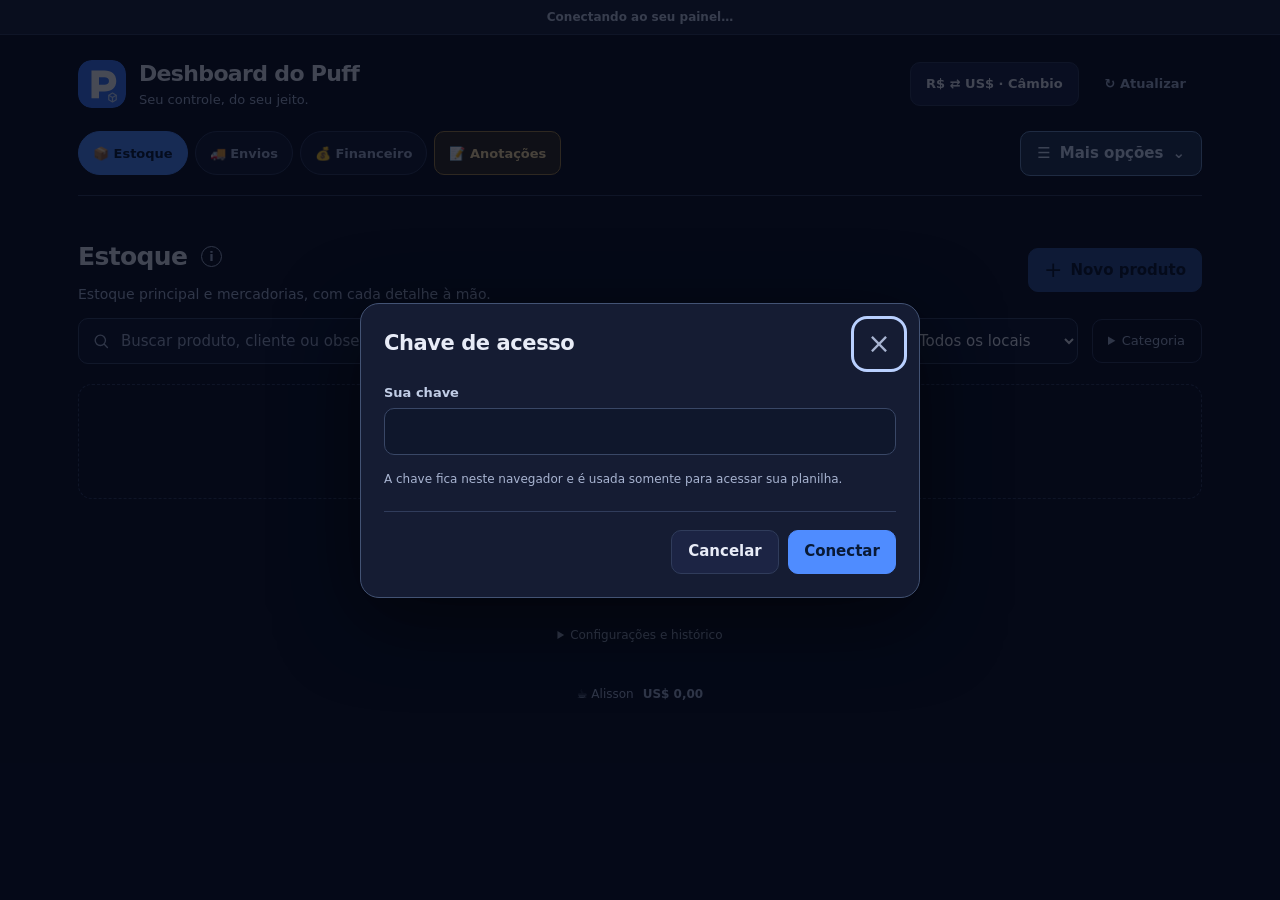
==== commit 6016874d: "Adiciona ajuda rápida e corrige filtro oculto em Clientes Ajuda contextual nas seções e formulários," ====
--- a/index.html
+++ b/index.html
@@ -41,7 +41,7 @@
     <main>
       <div class="toolbar">
         <div class="page-heading">
-          <h1 id="page-title">Estoque</h1>
+          <div class="heading-with-help"><h1 id="page-title">Estoque</h1><button id="page-help" type="button" class="help-button" data-help="estoque" aria-label="Ajuda sobre Estoque" aria-haspopup="dialog" aria-controls="context-help"><span aria-hidden="true">i</span></button></div>
           <p id="page-description">Estoque principal e mercadorias, com cada detalhe à mão.</p>
         </div>
         <button id="new-entry" type="button" class="primary"><span aria-hidden="true">+</span> Novo produto</button>
@@ -81,6 +81,7 @@
     <form id="editor-form">
       <header class="dialog-header">
         <h2 id="dialog-title">Nova mercadoria</h2>
+        <button id="dialog-help" type="button" class="help-button" hidden aria-label="Ajuda deste formulário" aria-haspopup="dialog" aria-controls="context-help"><span aria-hidden="true">i</span></button>
         <button id="close-dialog" class="ghost icon-button" type="button" aria-label="Fechar janela">×</button>
       </header>
       <div id="dialog-fields"></div>
@@ -91,6 +92,14 @@
       </footer>
     </form>
   </dialog>
+  <dialog id="context-help" aria-labelledby="help-title" aria-describedby="help-text">
+    <form method="dialog" class="context-help-body">
+      <p class="help-eyebrow">AJUDA RÁPIDA</p>
+      <h2 id="help-title"></h2>
+      <p id="help-text"></p>
+      <button type="submit" class="secondary" autofocus>Entendi</button>
+    </form>
+  </dialog>
   <div id="toast" class="toast" role="status" aria-live="polite"></div>
   <script type="module" src="app.js"></script>
 </body>
--- a/styles.css
+++ b/styles.css
@@ -59,6 +59,10 @@
 main { padding-top: 27px; }
 .toolbar { display: flex; justify-content: space-between; align-items: center; gap: 18px; margin-bottom: 22px; }
 .page-heading { min-width: 0; }
+.heading-with-help { display: flex; align-items: center; gap: 2px; }
+.help-button { flex: 0 0 44px; width: 44px; height: 44px; padding: 0; background: transparent; color: var(--dim); }
+.help-button > span { display: grid; place-items: center; width: 21px; height: 21px; border: 1px solid currentColor; border-radius: 50%; font-size: 13px; font-weight: 650; line-height: 1; }
+.help-button:hover { color: var(--acc-text); background: var(--card2); border-color: transparent; }
 h1, h2, h3 { color: var(--txt); text-wrap: balance; }
 h1 { margin: 0; font-size: 25px; line-height: 1.3; letter-spacing: -.025em; font-weight: 720; }
 .page-heading p { margin: 5px 0 0; max-width: 65ch; color: var(--dim); font-size: 14px; }
@@ -184,6 +188,14 @@
 #editor-form { padding: 23px; }
 .dialog-header { display: flex; justify-content: space-between; align-items: center; gap: 15px; margin: -5px -5px 17px 0; }
 .dialog-header h2 { margin: 0; font-size: 21px; font-weight: 700; letter-spacing: -.02em; }
+.dialog-header h2 { flex: 1; min-width: 0; }
+.dialog-header .help-button { margin-right: -12px; }
+#context-help { width: min(420px, calc(100% - 32px)); }
+.context-help-body { padding: 24px; }
+.help-eyebrow { margin: 0 0 8px; color: var(--acc-text); font-size: 11px; font-weight: 700; letter-spacing: .06em; }
+#help-title { margin: 0; font-size: 21px; }
+#help-text { white-space: pre-line; line-height: 1.65; margin: 14px 0 22px; color: var(--dim); }
+.context-help-body > button { width: 100%; }
 .icon-button { width: 44px; height: 44px; padding: 0; font-size: 28px; font-weight: 400; flex: none; }
 .form-grid { display: grid; grid-template-columns: 1fr 1fr; gap: 15px; }
 .field { display: flex; flex-direction: column; gap: 6px; margin: 0 0 15px; min-width: 0; }
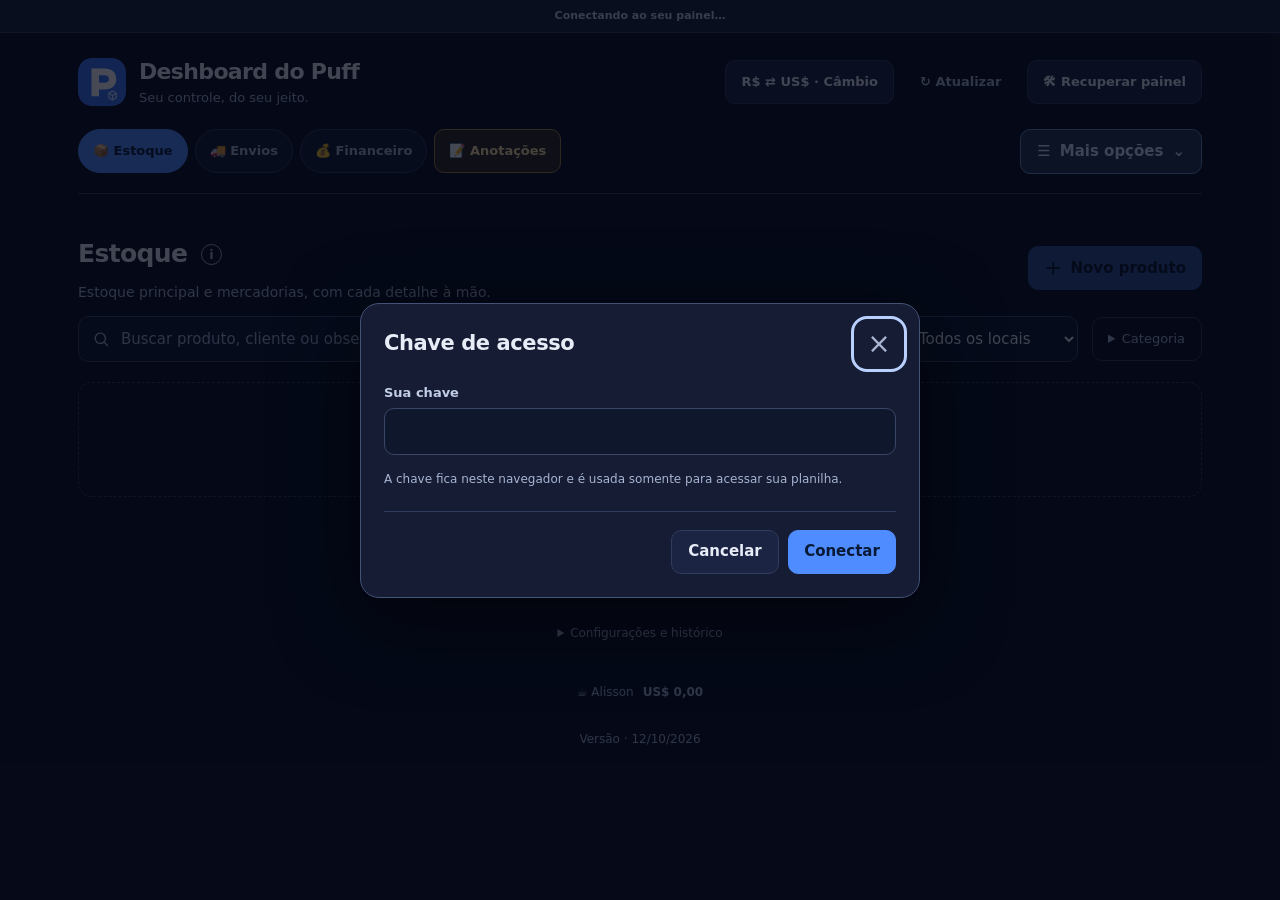
==== commit 6f09150d: "Recuperação segura no iPhone, devedores vermelho/verde e novidades Recupera pagamentos e saídas pend" ====
--- a/index.html
+++ b/index.html
@@ -1,106 +1,127 @@
-<!doctype html>
-<html lang="pt-BR">
-<head>
-  <meta charset="utf-8">
-  <meta name="viewport" content="width=device-width, initial-scale=1, viewport-fit=cover">
-  <meta name="theme-color" content="#0b1020">
-  <meta name="color-scheme" content="dark">
-  <title>Deshboard do Puff</title>
-  <link rel="icon" href="icon.svg" type="image/svg+xml">
-  <link rel="stylesheet" href="styles.css">
-  <link rel="manifest" href="manifest.webmanifest">
-</head>
-<body>
-  <div class="preview-notice" id="connection-status" role="status">Conectando ao seu painel…</div>
-  <a class="skip-link" href="#content">Ir para o conteúdo</a>
-  <div class="app-shell">
-    <header class="app-header">
-      <div class="brand">
-        <img class="brand-icon" src="icon.svg" width="48" height="48" alt="">
-        <div class="brand-copy">
-          <strong>Deshboard do Puff</strong>
-          <span>Seu controle, do seu jeito.</span>
-        </div>
-      </div>
-      <div class="header-actions">
-        <button id="exchange-rate" class="secondary" type="button">R$ ⇄ US$ · Câmbio</button>
-        <button id="refresh" class="ghost" type="button">↻ Atualizar</button>
-        <button id="reconcile" class="secondary" type="button" hidden>Conferir operação</button>
-      </div>
-    </header>
-
-    <nav class="tabs main-tabs" aria-label="Seções do painel">
-      <button type="button" data-section="estoque" class="active" aria-current="page">📦 Estoque</button>
-      <button type="button" data-section="envios">🚚 Envios</button>
-      <button type="button" data-section="financeiro">💰 Financeiro</button>
-      <button type="button" data-section="anotacoes" class="notes-shortcut">📝 Anotações</button>
-      <details class="nav-more" id="more-sections"><summary><span aria-hidden="true">☰</span> Mais opções <span class="more-chevron" aria-hidden="true">⌄</span></summary><div class="more-options"><button type="button" data-view="anotacoes">📝 Anotações salvas</button><button type="button" data-view="clientes">👥 Clientes</button><button type="button" data-view="locais">📍 Locais</button><button type="button" data-view="decisao" class="decision-tab">✨ Tomada de decisão</button></div></details>
-    </nav>
-    <nav class="section-tabs" id="section-tabs" aria-label="Opções da seção"></nav>
-
-    <main>
-      <div class="toolbar">
-        <div class="page-heading">
-          <div class="heading-with-help"><h1 id="page-title">Estoque</h1><button id="page-help" type="button" class="help-button" data-help="estoque" aria-label="Ajuda sobre Estoque" aria-haspopup="dialog" aria-controls="context-help"><span aria-hidden="true">i</span></button></div>
-          <p id="page-description">Estoque principal e mercadorias, com cada detalhe à mão.</p>
-        </div>
-        <button id="new-entry" type="button" class="primary"><span aria-hidden="true">+</span> Novo produto</button>
-      </div>
-
-      <p class="help exchange-note" id="exchange-note"></p>
-      <section id="summary" aria-label="Resumo"></section>
-
-      <div class="filter-bar">
-        <label class="month-field" for="shipment-month" hidden><span>Mês dos envios</span><input id="shipment-month" type="month"></label>
-        <label class="search-field" for="search">
-          <span class="sr-only">Buscar produto, cliente ou observação</span>
-          <svg viewBox="0 0 24 24" aria-hidden="true"><circle cx="10.5" cy="10.5" r="6.5"/><path d="m15.5 15.5 4 4"/></svg>
-          <input id="search" type="search" placeholder="Buscar produto, cliente ou observação" autocomplete="off">
-        </label>
-        <label class="location-field" for="location-filter">
-          <span>Local</span>
-          <select id="location-filter">
-            <option value="">Todos os locais</option>
-            <option value="Loja">Loja</option>
-            <option value="Depósito SP">Depósito SP</option>
-          </select>
-        </label>
-        <details class="filter-options" id="filter-options"><summary id="filter-options-title">Categoria</summary><div class="filter-controls">
-        <label class="category-field" for="category-filter"><span>Categoria</span><select id="category-filter"><option value="">Todas</option><option value="peptideos">Peptídeos</option><option value="ar-condicionados">Ar-condicionados</option><option value="mercadorias">Mercadorias</option></select></label>
-        <button type="button" class="ghost" data-action="clear-filters">Limpar filtros</button>
-        </div></details>
-      </div>
-      <div id="active-filters" class="active-filters" role="status" hidden></div>
-
-      <div id="content" tabindex="-1"></div>
-    </main>
-    <footer class="app-footer"><details class="footer-settings"><summary>Configurações e histórico</summary><div class="footer-tools"><button type="button" class="ghost" data-view="arquivados">Arquivados</button><button id="export-backup" class="ghost" type="button">Baixar backup</button><button id="change-key" class="ghost" type="button">Chave de acesso</button><button id="sound-toggle" class="ghost" type="button" aria-pressed="true">♪ Som ligado</button></div></details><button id="alisson-balance" class="alisson-balance ghost" type="button" aria-label="Saldo informativo do Alisson">☕ Alisson <strong>US$ 0,00</strong></button><p class="help" id="last-sync"></p></footer>
-  </div>
-
-  <dialog id="editor" aria-labelledby="dialog-title">
-    <form id="editor-form">
-      <header class="dialog-header">
-        <h2 id="dialog-title">Nova mercadoria</h2>
-        <button id="dialog-help" type="button" class="help-button" hidden aria-label="Ajuda deste formulário" aria-haspopup="dialog" aria-controls="context-help"><span aria-hidden="true">i</span></button>
-        <button id="close-dialog" class="ghost icon-button" type="button" aria-label="Fechar janela">×</button>
-      </header>
-      <div id="dialog-fields"></div>
-      <p id="form-error" role="alert"></p>
-      <footer class="dialog-footer">
-        <button id="cancel-dialog" class="secondary" type="button">Cancelar</button>
-        <button id="save-dialog" class="primary" type="submit">Salvar</button>
-      </footer>
-    </form>
-  </dialog>
-  <dialog id="context-help" aria-labelledby="help-title" aria-describedby="help-text">
-    <form method="dialog" class="context-help-body">
-      <p class="help-eyebrow">AJUDA RÁPIDA</p>
-      <h2 id="help-title"></h2>
-      <p id="help-text"></p>
-      <button type="submit" class="secondary" autofocus>Entendi</button>
-    </form>
-  </dialog>
-  <div id="toast" class="toast" role="status" aria-live="polite"></div>
-  <script type="module" src="app.js"></script>
-</body>
-</html>
+<!doctype html>
+<html lang="pt-BR">
+<head>
+  <meta charset="utf-8">
+  <meta name="viewport" content="width=device-width, initial-scale=1, viewport-fit=cover">
+  <meta name="theme-color" content="#0b1020">
+  <meta name="color-scheme" content="dark">
+  <meta name="puff-release" content="2026-10-12-recuperacao">
+  <title>Deshboard do Puff</title>
+  <link rel="icon" href="icon.svg" type="image/svg+xml">
+  <link rel="stylesheet" href="styles.css">
+  <link rel="manifest" href="manifest.webmanifest">
+</head>
+<body>
+  <div class="preview-notice" id="connection-status" role="status">Conectando ao seu painel…</div>
+  <a class="skip-link" href="#content">Ir para o conteúdo</a>
+  <div class="app-shell">
+    <header class="app-header">
+      <div class="brand">
+        <img class="brand-icon" src="icon.svg" width="48" height="48" alt="">
+        <div class="brand-copy">
+          <strong>Deshboard do Puff</strong>
+          <span>Seu controle, do seu jeito.</span>
+        </div>
+      </div>
+      <div class="header-actions">
+        <button id="exchange-rate" class="secondary" type="button">R$ ⇄ US$ · Câmbio</button>
+        <button id="refresh" class="ghost" type="button">↻ Atualizar</button>
+        <button id="reconcile" class="secondary" type="button" hidden>Conferir operação</button>
+        <button id="repair-open" class="secondary" type="button" aria-controls="repair-panel">🛠 Recuperar painel</button>
+        <button id="app-update" class="primary" type="button" hidden>Nova versão · Atualizar app</button>
+      </div>
+    </header>
+
+    <section id="sync-blocker" class="sync-blocker" aria-labelledby="sync-title" hidden>
+      <h2 id="sync-title">Vamos conferir antes de continuar</h2>
+      <p id="sync-message" role="status"></p>
+      <div class="card-actions"><button id="sync-recover" type="button" class="primary">Conferir e recuperar</button><button id="sync-export" type="button" class="secondary">Guardar backup deste aparelho</button></div>
+    </section>
+    <section id="repair-panel" class="repair-panel" aria-labelledby="repair-title" hidden>
+      <h2 id="repair-title">Recuperar painel</h2>
+      <p>Primeiro, confira a conexão e o lançamento pendente. Se a tela continuar com problema, recarregue os arquivos do app.</p>
+      <p class="help">Sua chave, anotações e tentativas pendentes ficam guardadas. Não precisa apagar os dados do Safari.</p>
+      <div class="card-actions"><button id="repair-check" type="button" class="primary">Conferir conexão / lançamento</button><button id="repair-reload" type="button" class="secondary">Recarregar arquivos do app</button><button id="repair-close" type="button" class="ghost">Fechar</button></div>
+      <p id="repair-status" role="status"></p>
+    </section>
+    <section id="release-note" class="release-note" aria-labelledby="release-title" hidden>
+      <div class="debt-top"><h2 id="release-title">Novidades · 12 de outubro</h2><button id="release-dismiss" type="button" class="ghost" aria-label="Fechar novidades">Entendi</button></div>
+      <ul><li>Recuperação de pagamentos e saídas que ficaram sem confirmação.</li><li>Botão <strong>Recuperar painel</strong> e avisos mais visíveis no iPhone.</li><li>Devedores em <strong>vermelho</strong> enquanto há saldo; <strong>verde</strong> quando quitados.</li></ul>
+    </section>
+
+    <nav class="tabs main-tabs" aria-label="Seções do painel">
+      <button type="button" data-section="estoque" class="active" aria-current="page">📦 Estoque</button>
+      <button type="button" data-section="envios">🚚 Envios</button>
+      <button type="button" data-section="financeiro">💰 Financeiro</button>
+      <button type="button" data-section="anotacoes" class="notes-shortcut">📝 Anotações</button>
+      <details class="nav-more" id="more-sections"><summary><span aria-hidden="true">☰</span> Mais opções <span class="more-chevron" aria-hidden="true">⌄</span></summary><div class="more-options"><button type="button" data-view="anotacoes">📝 Anotações salvas</button><button type="button" data-view="arquivados">🗑 Lixeira do estoque</button><button type="button" data-view="clientes">👥 Clientes</button><button type="button" data-view="locais">📍 Locais</button><button type="button" data-view="decisao" class="decision-tab">✨ Tomada de decisão</button></div></details>
+    </nav>
+    <nav class="section-tabs" id="section-tabs" aria-label="Opções da seção"></nav>
+
+    <main>
+      <div class="toolbar">
+        <div class="page-heading">
+          <div class="heading-with-help"><h1 id="page-title">Estoque</h1><button id="page-help" type="button" class="help-button" data-help="estoque" aria-label="Ajuda sobre Estoque" aria-haspopup="dialog" aria-controls="context-help"><span aria-hidden="true">i</span></button></div>
+          <p id="page-description">Estoque principal e mercadorias, com cada detalhe à mão.</p>
+        </div>
+        <button id="new-entry" type="button" class="primary"><span aria-hidden="true">+</span> Novo produto</button>
+      </div>
+
+      <p class="help exchange-note" id="exchange-note"></p>
+      <section id="summary" aria-label="Resumo"></section>
+
+      <div class="filter-bar">
+        <label class="month-field" for="shipment-month" hidden><span>Mês dos envios</span><input id="shipment-month" type="month"></label>
+        <label class="search-field" for="search">
+          <span class="sr-only">Buscar produto, cliente ou observação</span>
+          <svg viewBox="0 0 24 24" aria-hidden="true"><circle cx="10.5" cy="10.5" r="6.5"/><path d="m15.5 15.5 4 4"/></svg>
+          <input id="search" type="search" placeholder="Buscar produto, cliente ou observação" autocomplete="off">
+        </label>
+        <label class="location-field" for="location-filter">
+          <span>Local</span>
+          <select id="location-filter">
+            <option value="">Todos os locais</option>
+            <option value="Loja">Loja</option>
+            <option value="Depósito SP">Depósito SP</option>
+          </select>
+        </label>
+        <details class="filter-options" id="filter-options"><summary id="filter-options-title">Categoria</summary><div class="filter-controls">
+        <label class="category-field" for="category-filter"><span>Categoria</span><select id="category-filter"><option value="">Todas</option><option value="peptideos">Peptídeos</option><option value="ar-condicionados">Ar-condicionados</option><option value="mercadorias">Mercadorias</option></select></label>
+        <button type="button" class="ghost" data-action="clear-filters">Limpar filtros</button>
+        </div></details>
+      </div>
+      <button id="stock-trash" type="button" class="ghost stock-trash" data-view="arquivados" hidden>🗑 Lixeira do estoque</button>
+      <div id="active-filters" class="active-filters" role="status" hidden></div>
+
+      <div id="content" tabindex="-1"></div>
+    </main>
+    <footer class="app-footer"><details class="footer-settings"><summary>Configurações e histórico</summary><div class="footer-tools"><button type="button" class="ghost" data-view="arquivados">Lixeira do estoque</button><button id="export-backup" class="ghost" type="button">Baixar backup</button><button id="release-open" class="ghost" type="button">Novidades da versão</button><button id="change-key" class="ghost" type="button">Chave de acesso</button><button id="sound-toggle" class="ghost" type="button" aria-pressed="true">♪ Som ligado</button></div></details><button id="alisson-balance" class="alisson-balance ghost" type="button" aria-label="Saldo informativo do Alisson">☕ Alisson <strong>US$ 0,00</strong></button><p class="help" id="last-sync"></p><span class="help" id="app-version"></span></footer>
+  </div>
+
+  <dialog id="editor" aria-labelledby="dialog-title">
+    <form id="editor-form">
+      <header class="dialog-header">
+        <h2 id="dialog-title">Nova mercadoria</h2>
+        <button id="dialog-help" type="button" class="help-button" hidden aria-label="Ajuda deste formulário" aria-haspopup="dialog" aria-controls="context-help"><span aria-hidden="true">i</span></button>
+        <button id="close-dialog" class="ghost icon-button" type="button" aria-label="Fechar janela">×</button>
+      </header>
+      <div id="dialog-fields"></div>
+      <p id="form-error" role="alert"></p>
+      <footer class="dialog-footer">
+        <button id="cancel-dialog" class="secondary" type="button">Cancelar</button>
+        <button id="save-dialog" class="primary" type="submit">Salvar</button>
+      </footer>
+    </form>
+  </dialog>
+  <dialog id="context-help" aria-labelledby="help-title" aria-describedby="help-text">
+    <form method="dialog" class="context-help-body">
+      <p class="help-eyebrow">AJUDA RÁPIDA</p>
+      <h2 id="help-title"></h2>
+      <p id="help-text"></p>
+      <button type="submit" class="secondary" autofocus>Entendi</button>
+    </form>
+  </dialog>
+  <div id="toast" class="toast" role="status" aria-live="polite"></div>
+  <script type="module" src="app.js"></script>
+</body>
+</html>
--- a/styles.css
+++ b/styles.css
@@ -444,9 +444,26 @@
 .shipment-summary { cursor: pointer; min-height: 75px; list-style: none; gap: 15px; }
 .shipment-summary::-webkit-details-marker { display: none; }
 .shipment-route { display: block; margin-top: 3px; font-size: 12px; }
+.shipment-transport { font-size: 18px; font-weight: 800; }
+.delivery-address { margin: 14px 0; padding: 12px 14px; border: 1px solid #34435f; border-radius: 12px; background: #111b30; }
+.delivery-address p { margin: 5px 0 8px; white-space: pre-wrap; overflow-wrap: anywhere; font-size: 14px; }
+.maps-link { padding: 0 12px; border-radius: 9px; background: #1c3553; text-decoration: none; }
+.maps-link:hover { background: #294b72; }
+.sync-blocker, .repair-panel, .release-note { margin-bottom: 20px; padding: 18px; border: 1px solid #577298; border-radius: 14px; background: #16253c; }
+.sync-blocker { border-color: #c67e87; background: #351f2a; }
+.sync-blocker h2, .repair-panel h2, .release-note h2 { margin: 0; font-size: 18px; }
+.sync-blocker p, .repair-panel p, .release-note ul { margin: 10px 0; font-size: 14px; line-height: 1.6; }
+.sync-blocker .card-actions, .repair-panel .card-actions { flex-wrap: wrap; margin-top: 12px; }
+.sync-blocker .card-actions button, .repair-panel .card-actions button { flex: 1 1 180px; white-space: normal; }
+.release-note ul { padding-left: 20px; }
+.release-note li + li { margin-top: 5px; }
+.release-note .debt-top { align-items: center; gap: 12px; }
+.release-note button { flex-shrink: 0; }
+#repair-status:empty { display: none; }
+#app-version { display: block; margin-top: 12px; }
 .shipment-summary-end { display: flex; align-items: center; gap: 14px; }
 .shipment-chevron { color: var(--dim); font-size: 21px; }
-.shipment-card[open] .shipment-chevron { transform: rotate(180deg); }
+.shipment-record[open] .shipment-chevron { transform: rotate(180deg); }
 .shipment-item-list { padding: 0; list-style: none; margin: 0; }
 .shipment-details { padding-bottom: 12px; }
 .shipment-line { display: grid; grid-template-columns: minmax(0,1fr) 105px 44px; gap: 9px; align-items: end; }
@@ -458,7 +475,7 @@
 .shipment-toolbar h2 { font-size: 18px; margin: 0; }
 .shipment-help { margin-top: 22px; font-size: 12px; }
 .footer-settings > summary { color: var(--dim); font-size: 12px; min-height: 44px; padding: 12px; cursor: pointer; }
-.footer-settings .footer-tools { padding: 6px 0; }
+.footer-settings .footer-tools { padding: 6px 0; font-size: 12px; }
 .filter-options { min-width: 110px; }
 .filter-options > summary { min-height: 44px; cursor: pointer; padding: 11px 15px; color: var(--dim); border: 1px solid var(--line); border-radius: 10px; font-size: 13px; }
 .filter-options[open] { flex-basis: 100%; }
@@ -532,3 +549,31 @@
   .exchange-note { margin-top: -8px; }
   .money-unconfirmed { font-size: 12px; }
 }
+/* Shipment delivery status remains visible while the item list is collapsed. */
+.shipment-card.shipment-pending { background: #281c29; border-color: #985767; }
+.shipment-card.shipment-delivered { background: #142c2a; border-color: #487b69; }
+.shipment-pending .shipment-route { color: #e4b8c1; }
+.shipment-delivered .shipment-route { color: #b0dace; }
+.shipment-delivery { display: flex; align-items: center; justify-content: space-between; gap: 12px; padding: 12px 0; border-top: 1px solid #81505f; }
+.shipment-delivered .shipment-delivery { border-color: #3b645a; }
+.shipment-status { color: #ffb4c1; font-size: 13px; font-weight: 700; }
+.shipment-delivered .shipment-status { color: #82e7b7; }
+.shipment-status small { display: block; font-size: 12px; font-weight: 400; color: inherit; }
+.shipment-delivery button { flex-shrink: 0; font-size: 12px; }
+.shipment-status-filter { display: flex; flex-wrap: wrap; align-items: center; gap: 10px; margin: 0 0 18px; color: var(--dim); font-size: 13px; }
+.shipment-status-filter select { width: auto; max-width: 100%; }
+.stock-trash { margin: -8px 0 12px; font-size: 12px; padding-inline: 0; }
+.card-actions .danger { color: var(--bad); }
+@media(max-width:540px) { .shipment-delivery { gap: 8px; } .shipment-delivery button { max-width: 50%; padding-inline: 10px; } .shipment-status { font-size: 12px; } }
+.tracking-link{display:inline-flex;align-items:center;min-height:44px;color:#a9caff;font-weight:700;text-underline-offset:4px}
+
+/* Keep recovery messages below the iPhone sensor area and menu labels within their cells. */
+.preview-notice { padding-top: calc(8px + env(safe-area-inset-top, 0px)); font-size: 11px; line-height: 1.45; }
+@media(max-width:540px) {
+  input, select, textarea { font-size: 16px; }
+  .main-tabs .more-options { display: grid; grid-template-columns: repeat(2,minmax(0,1fr)); width: 100%; }
+  .main-tabs .more-options button { white-space: normal; overflow-wrap: anywhere; min-width: 0; padding: 10px; text-align: left; justify-content: flex-start; }
+  .main-tabs .more-options .decision-tab { grid-column: 1 / -1; }
+  #repair-open { font-size: 12px; }
+  .sync-blocker, .repair-panel, .release-note { padding: 14px; }
+}
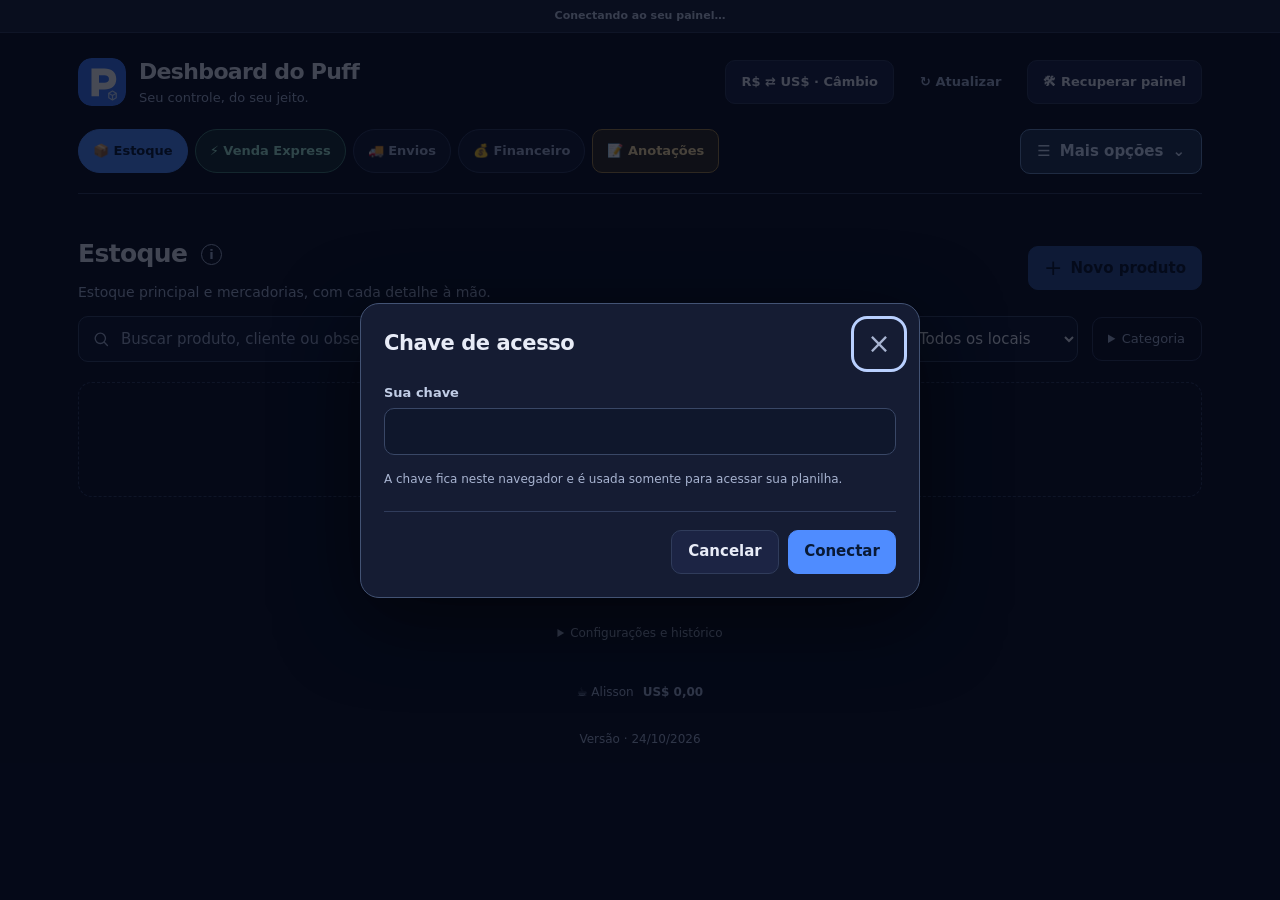
==== commit 8e64b2d9: "Venda Express e correções de sincronização entre abas Adiciona ofertas de ar-condicionado com preço " ====
--- a/index.html
+++ b/index.html
@@ -5,7 +5,7 @@
   <meta name="viewport" content="width=device-width, initial-scale=1, viewport-fit=cover">
   <meta name="theme-color" content="#0b1020">
   <meta name="color-scheme" content="dark">
-  <meta name="puff-release" content="2026-10-12-recuperacao">
+  <meta name="puff-release" content="2026-10-24-express">
   <title>Deshboard do Puff</title>
   <link rel="icon" href="icon.svg" type="image/svg+xml">
   <link rel="stylesheet" href="styles.css">
@@ -45,12 +45,13 @@
       <p id="repair-status" role="status"></p>
     </section>
     <section id="release-note" class="release-note" aria-labelledby="release-title" hidden>
-      <div class="debt-top"><h2 id="release-title">Novidades · 12 de outubro</h2><button id="release-dismiss" type="button" class="ghost" aria-label="Fechar novidades">Entendi</button></div>
-      <ul><li>Recuperação de pagamentos e saídas que ficaram sem confirmação.</li><li>Botão <strong>Recuperar painel</strong> e avisos mais visíveis no iPhone.</li><li>Devedores em <strong>vermelho</strong> enquanto há saldo; <strong>verde</strong> quando quitados.</li></ul>
+      <div class="debt-top"><h2 id="release-title">Novidades · 24 de outubro</h2><button id="release-dismiss" type="button" class="ghost" aria-label="Fechar novidades">Entendi</button></div>
+      <ul><li><strong>Venda Express:</strong> escolha o ar, informe seu preço e copie a mensagem pronta.</li><li>Sincronização mais leve ao voltar do WhatsApp e ao usar mais de uma aba.</li><li>Os dados continuam visíveis durante a atualização; seus formulários ficam preservados.</li></ul>
     </section>
 
     <nav class="tabs main-tabs" aria-label="Seções do painel">
       <button type="button" data-section="estoque" class="active" aria-current="page">📦 Estoque</button>
+      <button type="button" data-section="express" class="express-shortcut">⚡ Venda Express</button>
       <button type="button" data-section="envios">🚚 Envios</button>
       <button type="button" data-section="financeiro">💰 Financeiro</button>
       <button type="button" data-section="anotacoes" class="notes-shortcut">📝 Anotações</button>
--- a/styles.css
+++ b/styles.css
@@ -530,8 +530,8 @@
   .nav-more { margin-left: 0; }
   .nav-more > summary { font-size: 12px; padding-inline: 8px; }
   .main-tabs .more-options button { flex: 1; }
-  .main-tabs .notes-shortcut { grid-column: span 3; }
-  .main-tabs .nav-more { grid-column: span 3; min-width: 0; }
+  .main-tabs .notes-shortcut { grid-column: span 2; }
+  .main-tabs .nav-more { grid-column: span 2; min-width: 0; }
   .main-tabs .nav-more > summary { justify-content: center; }
   .main-tabs .nav-more[open] { grid-column: 1 / -1; }
   .section-tabs { display: grid; grid-template-columns: repeat(2,minmax(0,1fr)); }
@@ -567,6 +567,26 @@
 @media(max-width:540px) { .shipment-delivery { gap: 8px; } .shipment-delivery button { max-width: 50%; padding-inline: 10px; } .shipment-status { font-size: 12px; } }
 .tracking-link{display:inline-flex;align-items:center;min-height:44px;color:#a9caff;font-weight:700;text-underline-offset:4px}
 
+.main-tabs .express-shortcut { color: #a5edd6; border-color: #447e72; background: #172f30; font-weight: 700; }
+.main-tabs .express-shortcut:hover { background: #20453f; }
+.main-tabs .express-shortcut.active { background: #91e4c8; border-color: #91e4c8; color: #122b24; }
+.express-intro { margin: 0 0 24px; }
+.express-layout { display: grid; grid-template-columns: minmax(0,1fr) minmax(0,1fr); align-items: start; gap: 28px; }
+.express-fields, .express-preview { min-width: 0; }
+.express-layout label { display: block; margin-bottom: 7px; font-size: 14px; font-weight: 650; }
+.express-layout input, .express-layout select, .express-layout textarea { width: 100%; min-width: 0; }
+.express-fields > input, .express-fields > select, .express-fields > textarea { margin-bottom: 20px; }
+.express-price-fields { display: grid; grid-template-columns: minmax(0,1.25fr) minmax(0,1fr); gap: 14px; }
+.express-fields > .help { margin: 8px 0 20px; font-size: 12px; }
+.express-preview { padding: 20px; border: 1px solid var(--line); border-radius: var(--radius); background: var(--card); }
+#express-message { min-height: 280px; line-height: 1.65; resize: vertical; }
+.express-preview .help { font-size: 12px; }
+.express-actions { flex-wrap: wrap; }
+.express-actions button { flex: 1 1 140px; }
+#express-status:empty { display: none; }
+@media(max-width:760px) { .express-layout { grid-template-columns: minmax(0,1fr); gap: 24px; } }
+@media(max-width:540px) { .main-tabs .express-shortcut { white-space: normal; } .express-preview { padding: 16px; } }
+
 /* Keep recovery messages below the iPhone sensor area and menu labels within their cells. */
 .preview-notice { padding-top: calc(8px + env(safe-area-inset-top, 0px)); font-size: 11px; line-height: 1.45; }
 @media(max-width:540px) {
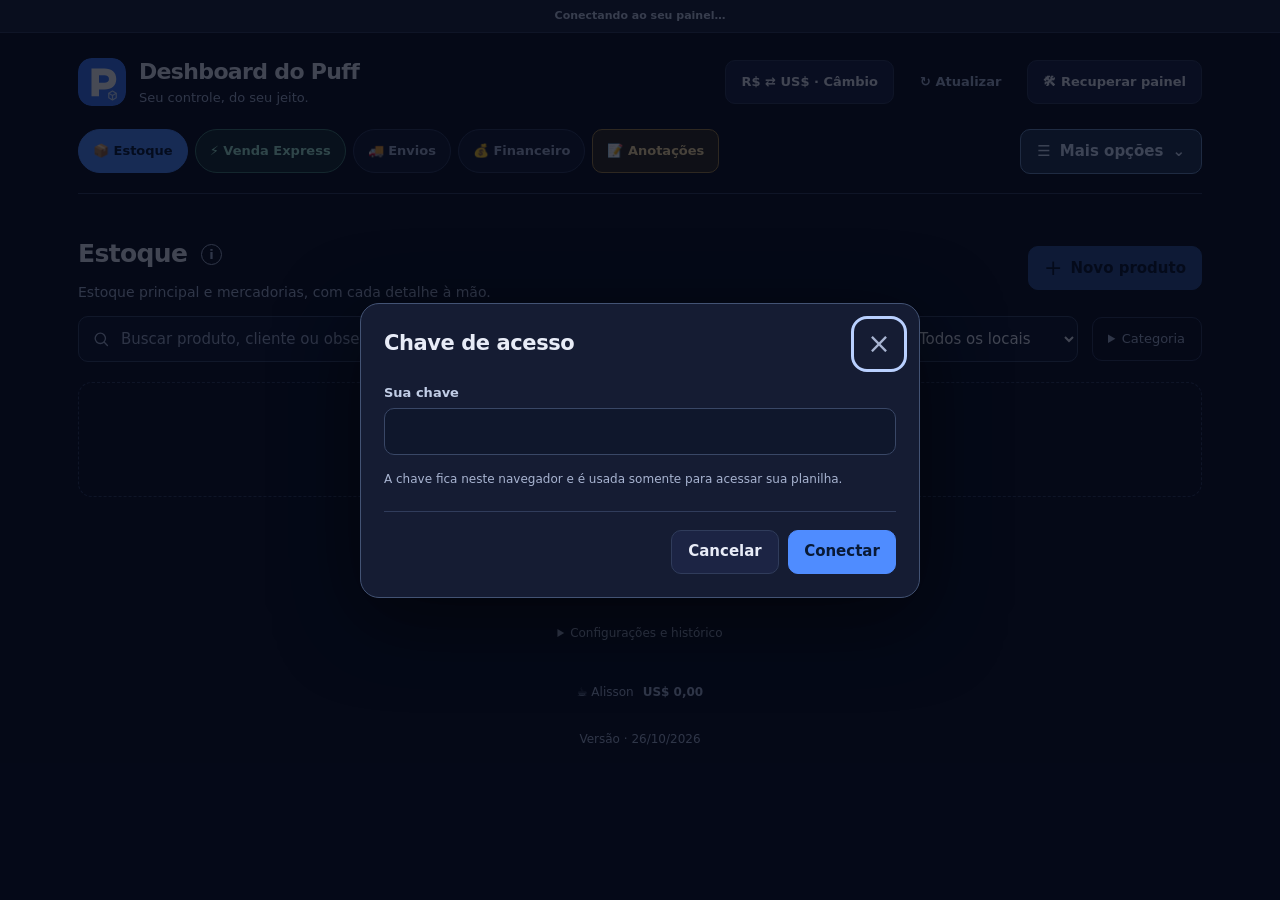
==== commit 321251df: "Organiza devedores e adiciona tabela de vendas Mantém dívidas em aberto acima das quitadas, preserva" ====
--- a/index.html
+++ b/index.html
@@ -5,7 +5,7 @@
   <meta name="viewport" content="width=device-width, initial-scale=1, viewport-fit=cover">
   <meta name="theme-color" content="#0b1020">
   <meta name="color-scheme" content="dark">
-  <meta name="puff-release" content="2026-10-24-express">
+  <meta name="puff-release" content="2026-10-26-tabela">
   <title>Deshboard do Puff</title>
   <link rel="icon" href="icon.svg" type="image/svg+xml">
   <link rel="stylesheet" href="styles.css">
@@ -45,8 +45,8 @@
       <p id="repair-status" role="status"></p>
     </section>
     <section id="release-note" class="release-note" aria-labelledby="release-title" hidden>
-      <div class="debt-top"><h2 id="release-title">Novidades · 24 de outubro</h2><button id="release-dismiss" type="button" class="ghost" aria-label="Fechar novidades">Entendi</button></div>
-      <ul><li><strong>Venda Express:</strong> escolha o ar, informe seu preço e copie a mensagem pronta.</li><li>Sincronização mais leve ao voltar do WhatsApp e ao usar mais de uma aba.</li><li>Os dados continuam visíveis durante a atualização; seus formulários ficam preservados.</li></ul>
+      <div class="debt-top"><h2 id="release-title">Novidades · 26 de outubro</h2><button id="release-dismiss" type="button" class="ghost" aria-label="Fechar novidades">Entendi</button></div>
+      <ul><li><strong>Devedores organizados:</strong> os abertos ficam primeiro; os quitados, abaixo, com o histórico guardado.</li><li><strong>Tabela para clientes:</strong> em Venda Express, selecione os ar-condicionados e ajuste seus preços em R$ ou US$.</li><li>Copie a tabela para a conversa ou use a versão de impressão para salvar em PDF.</li></ul>
     </section>
 
     <nav class="tabs main-tabs" aria-label="Seções do painel">
--- a/styles.css
+++ b/styles.css
@@ -581,11 +581,40 @@
 .express-preview { padding: 20px; border: 1px solid var(--line); border-radius: var(--radius); background: var(--card); }
 #express-message { min-height: 280px; line-height: 1.65; resize: vertical; }
 .express-preview .help { font-size: 12px; }
+.express-model { margin: 0 0 24px; }
+.express-model .help { margin: 7px 0 10px; font-size: 12px; }
+.express-model-specs { margin: 0; padding: 12px 0; border-block: 1px solid var(--line); white-space: pre-line; font-size: 14px; color: #c8e7df; }
+.express-model .tracking-link { font-size: 12px; }
 .express-actions { flex-wrap: wrap; }
 .express-actions button { flex: 1 1 140px; }
 #express-status:empty { display: none; }
 @media(max-width:760px) { .express-layout { grid-template-columns: minmax(0,1fr); gap: 24px; } }
 @media(max-width:540px) { .main-tabs .express-shortcut { white-space: normal; } .express-preview { padding: 16px; } }
+.price-table-panel > .help { max-width: 72ch; margin-top: 0; }
+#price-table-reload { margin-bottom: 22px; }
+#price-table-form > label { display: block; max-width: 720px; margin-bottom: 22px; }
+.price-table-panel label { font-size: 13px; font-weight: 650; }
+.price-table-panel input, .price-table-panel select, .price-table-panel textarea { font-size: 16px; }
+.price-table-panel label > input, .price-table-panel label > select, .price-table-panel label > textarea { margin-top: 7px; }
+.price-table-products { margin: 12px 0 24px; border-top: 1px solid var(--line); }
+.price-table-row { display: grid; grid-template-columns: 155px minmax(0,1fr) 160px 140px; align-items: center; gap: 16px; padding: 20px 0; border-bottom: 1px solid var(--line); }
+.price-table-row > label { min-width: 0; }
+.price-table-select { display: flex; align-items: center; gap: 9px; min-height: 44px; cursor: pointer; }
+.price-table-select input { flex: none; margin: 0 !important; }
+.price-table-model input { background: transparent; border-color: var(--line); }
+.price-table-unavailable { color: #ffb7bb; }
+.price-table-warning { grid-column: 1 / -1; margin: 0; }
+#price-table-preview { width: 100%; height: 530px; margin: 30px 0 20px; border: 1px solid var(--line); border-radius: 10px; background: white; }
+#price-table-message { min-height: 170px; margin-bottom: 12px; }
+.price-table-actions { flex-wrap: wrap; }
+.price-table-actions button { flex: 1 1 160px; }
+#price-table-status:empty { display: none; }
+@media(max-width:760px) {
+  .price-table-row { grid-template-columns: minmax(0,1.2fr) minmax(0,1fr); gap: 12px 14px; }
+  .price-table-select, .price-table-model { grid-column: 1 / -1; }
+  .price-table-select { min-height: 32px; }
+  #price-table-preview { height: 480px; }
+}
 
 /* Keep recovery messages below the iPhone sensor area and menu labels within their cells. */
 .preview-notice { padding-top: calc(8px + env(safe-area-inset-top, 0px)); font-size: 11px; line-height: 1.45; }
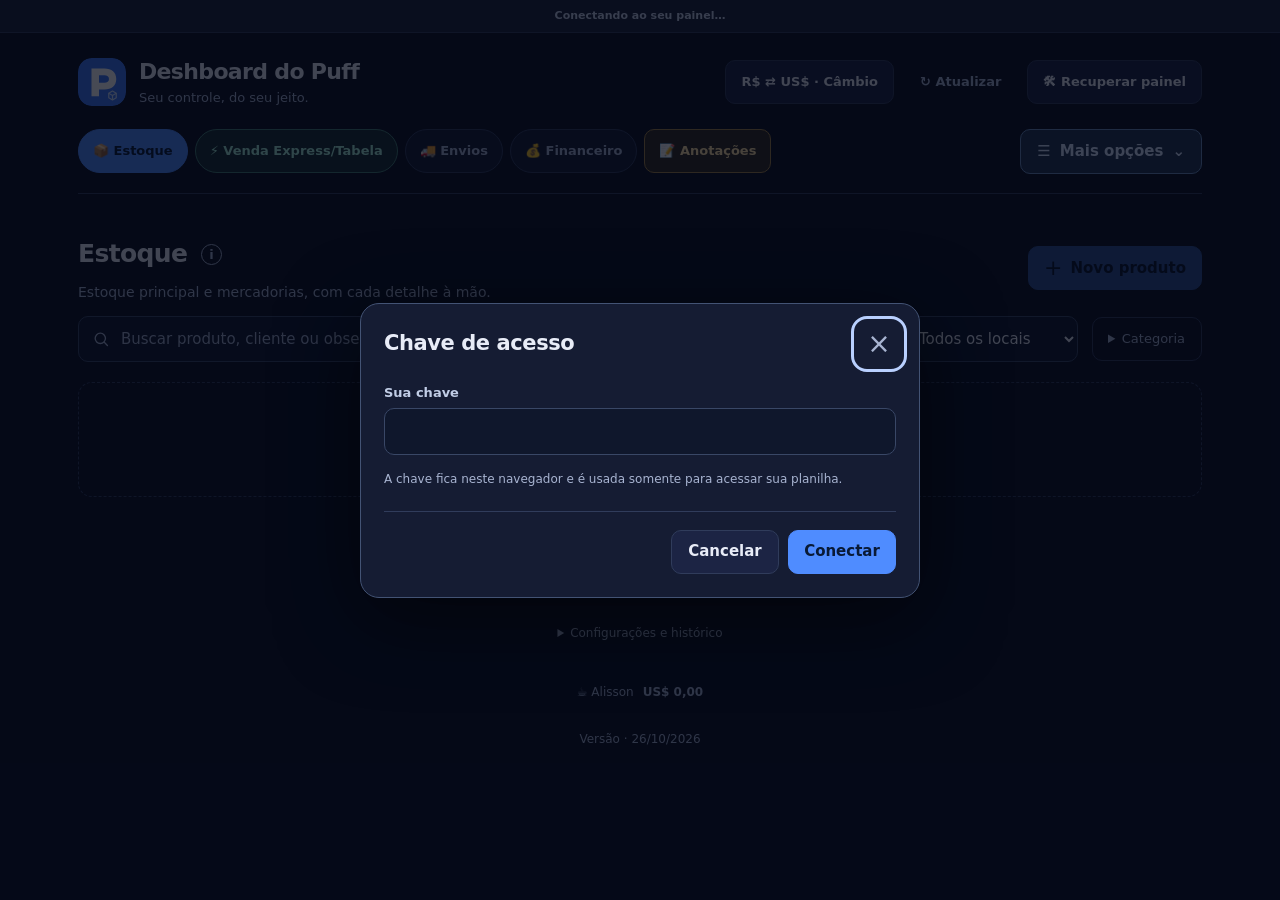
==== commit 0391d920: "Destaca Venda Express/Tabela no menu Renomeia o atalho principal para Venda Express/Tabela e atualiz" ====
--- a/index.html
+++ b/index.html
@@ -5,7 +5,7 @@
   <meta name="viewport" content="width=device-width, initial-scale=1, viewport-fit=cover">
   <meta name="theme-color" content="#0b1020">
   <meta name="color-scheme" content="dark">
-  <meta name="puff-release" content="2026-10-26-tabela">
+  <meta name="puff-release" content="2026-10-26-tabela-menu">
   <title>Deshboard do Puff</title>
   <link rel="icon" href="icon.svg" type="image/svg+xml">
   <link rel="stylesheet" href="styles.css">
@@ -46,12 +46,12 @@
     </section>
     <section id="release-note" class="release-note" aria-labelledby="release-title" hidden>
       <div class="debt-top"><h2 id="release-title">Novidades · 26 de outubro</h2><button id="release-dismiss" type="button" class="ghost" aria-label="Fechar novidades">Entendi</button></div>
-      <ul><li><strong>Devedores organizados:</strong> os abertos ficam primeiro; os quitados, abaixo, com o histórico guardado.</li><li><strong>Tabela para clientes:</strong> em Venda Express, selecione os ar-condicionados e ajuste seus preços em R$ ou US$.</li><li>Copie a tabela para a conversa ou use a versão de impressão para salvar em PDF.</li></ul>
+      <ul><li><strong>Devedores organizados:</strong> os abertos ficam primeiro; os quitados, abaixo, com o histórico guardado.</li><li><strong>Tabela para clientes:</strong> em Venda Express/Tabela, selecione os ar-condicionados e ajuste seus preços em R$ ou US$.</li><li>Copie a tabela para a conversa ou use a versão de impressão para salvar em PDF.</li></ul>
     </section>
 
     <nav class="tabs main-tabs" aria-label="Seções do painel">
       <button type="button" data-section="estoque" class="active" aria-current="page">📦 Estoque</button>
-      <button type="button" data-section="express" class="express-shortcut">⚡ Venda Express</button>
+      <button type="button" data-section="express" class="express-shortcut">⚡ Venda Express/Tabela</button>
       <button type="button" data-section="envios">🚚 Envios</button>
       <button type="button" data-section="financeiro">💰 Financeiro</button>
       <button type="button" data-section="anotacoes" class="notes-shortcut">📝 Anotações</button>
